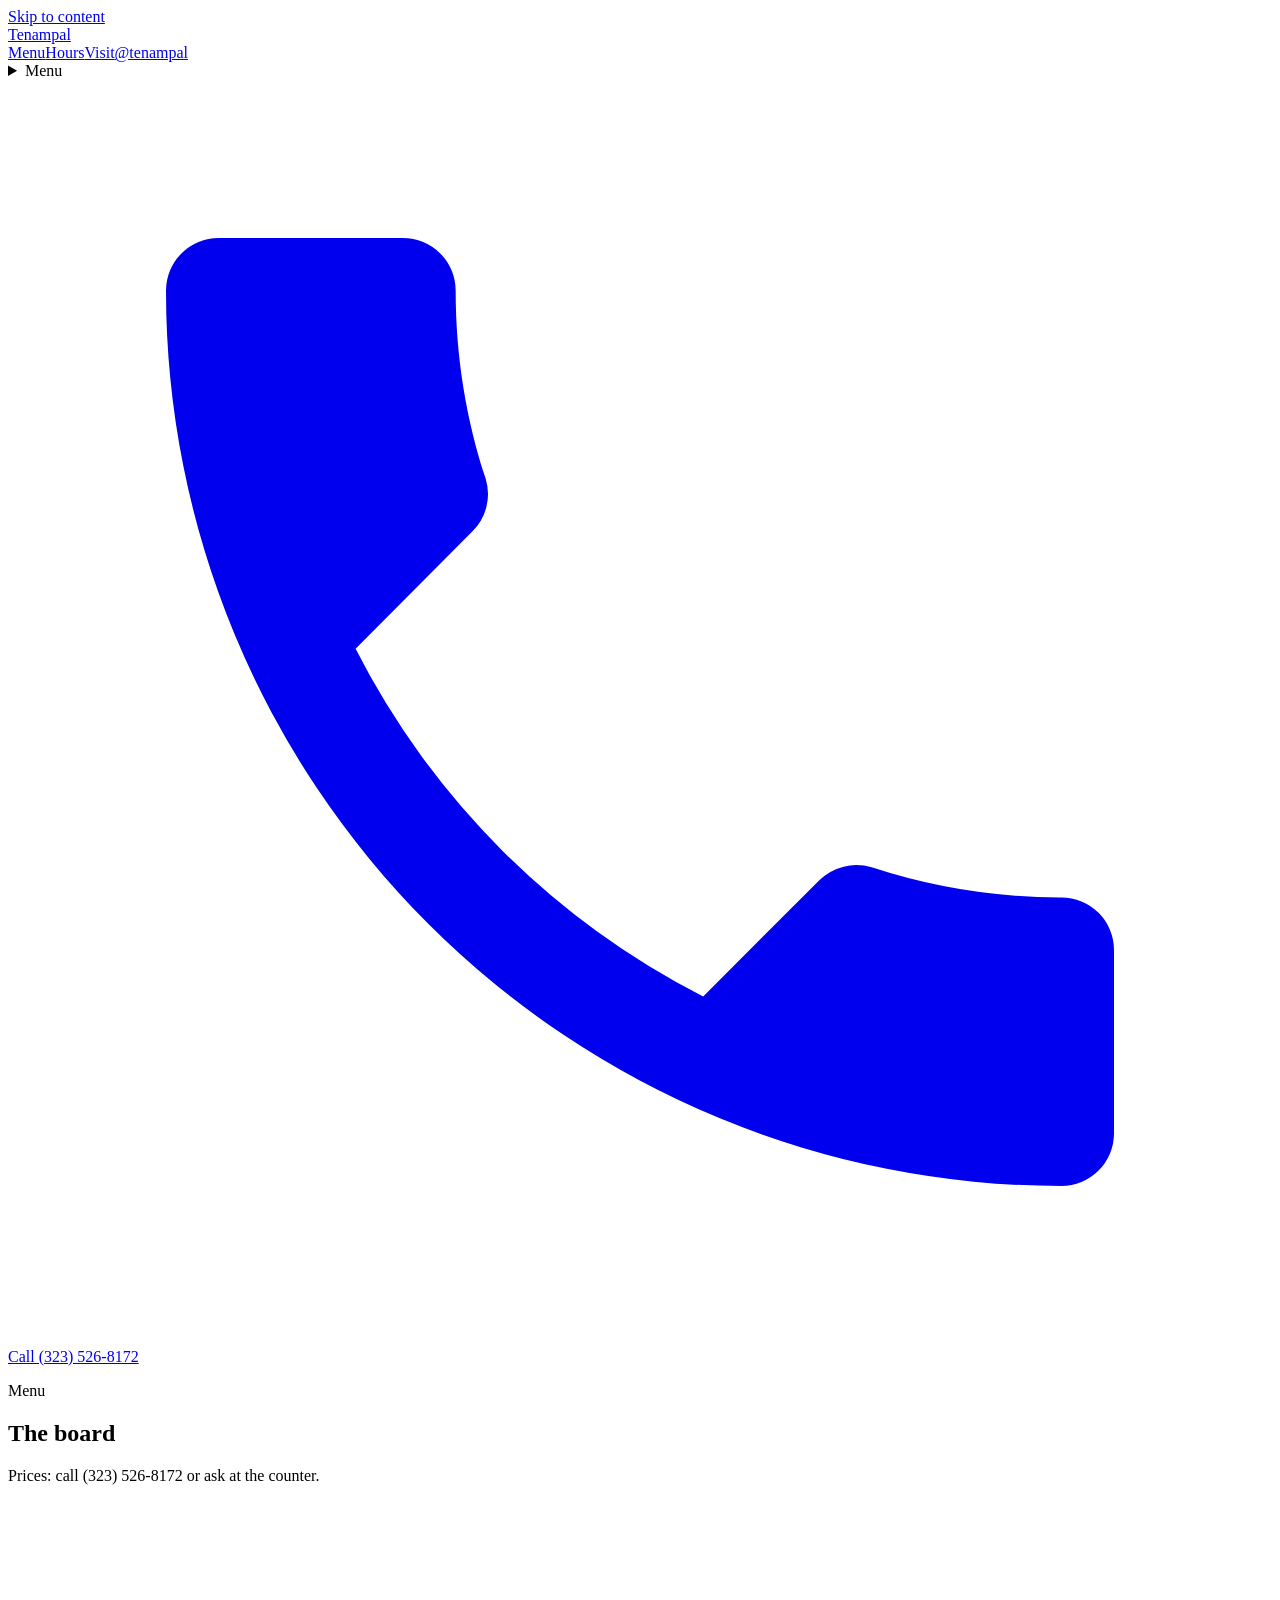
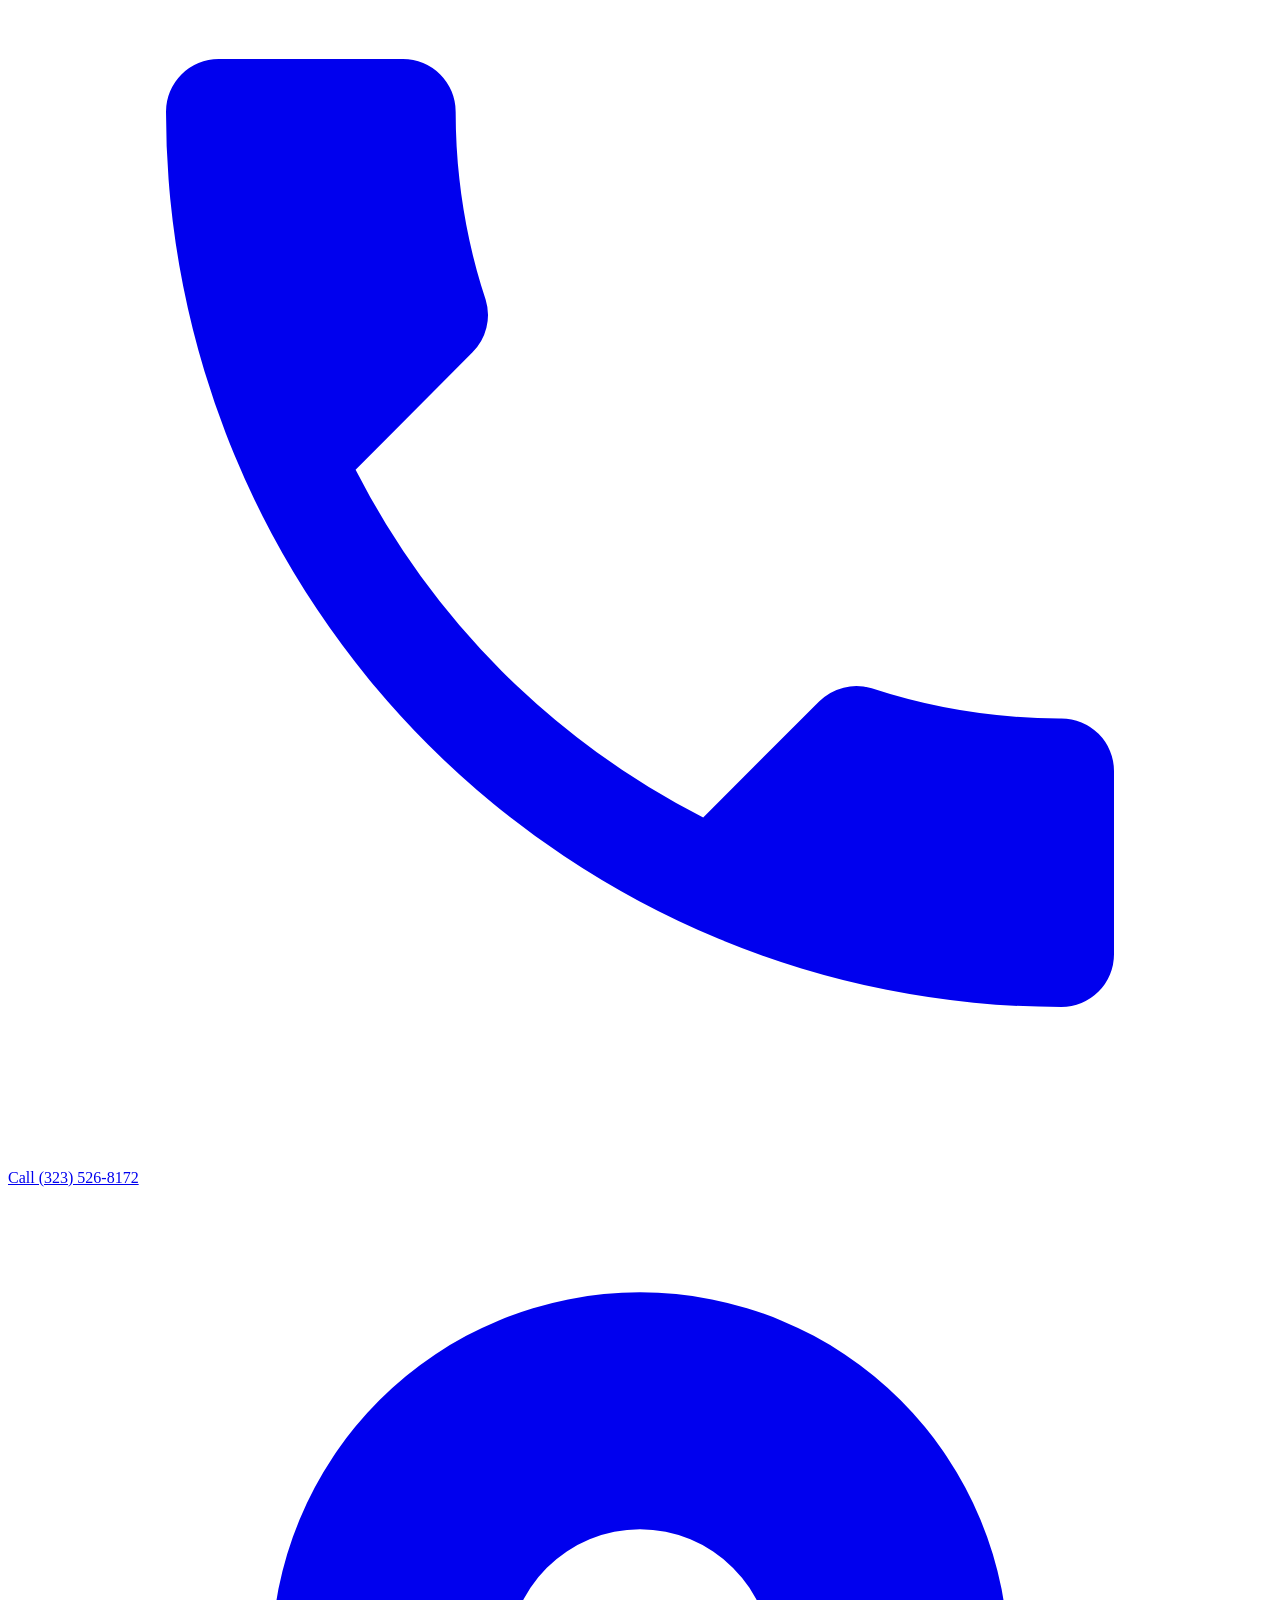
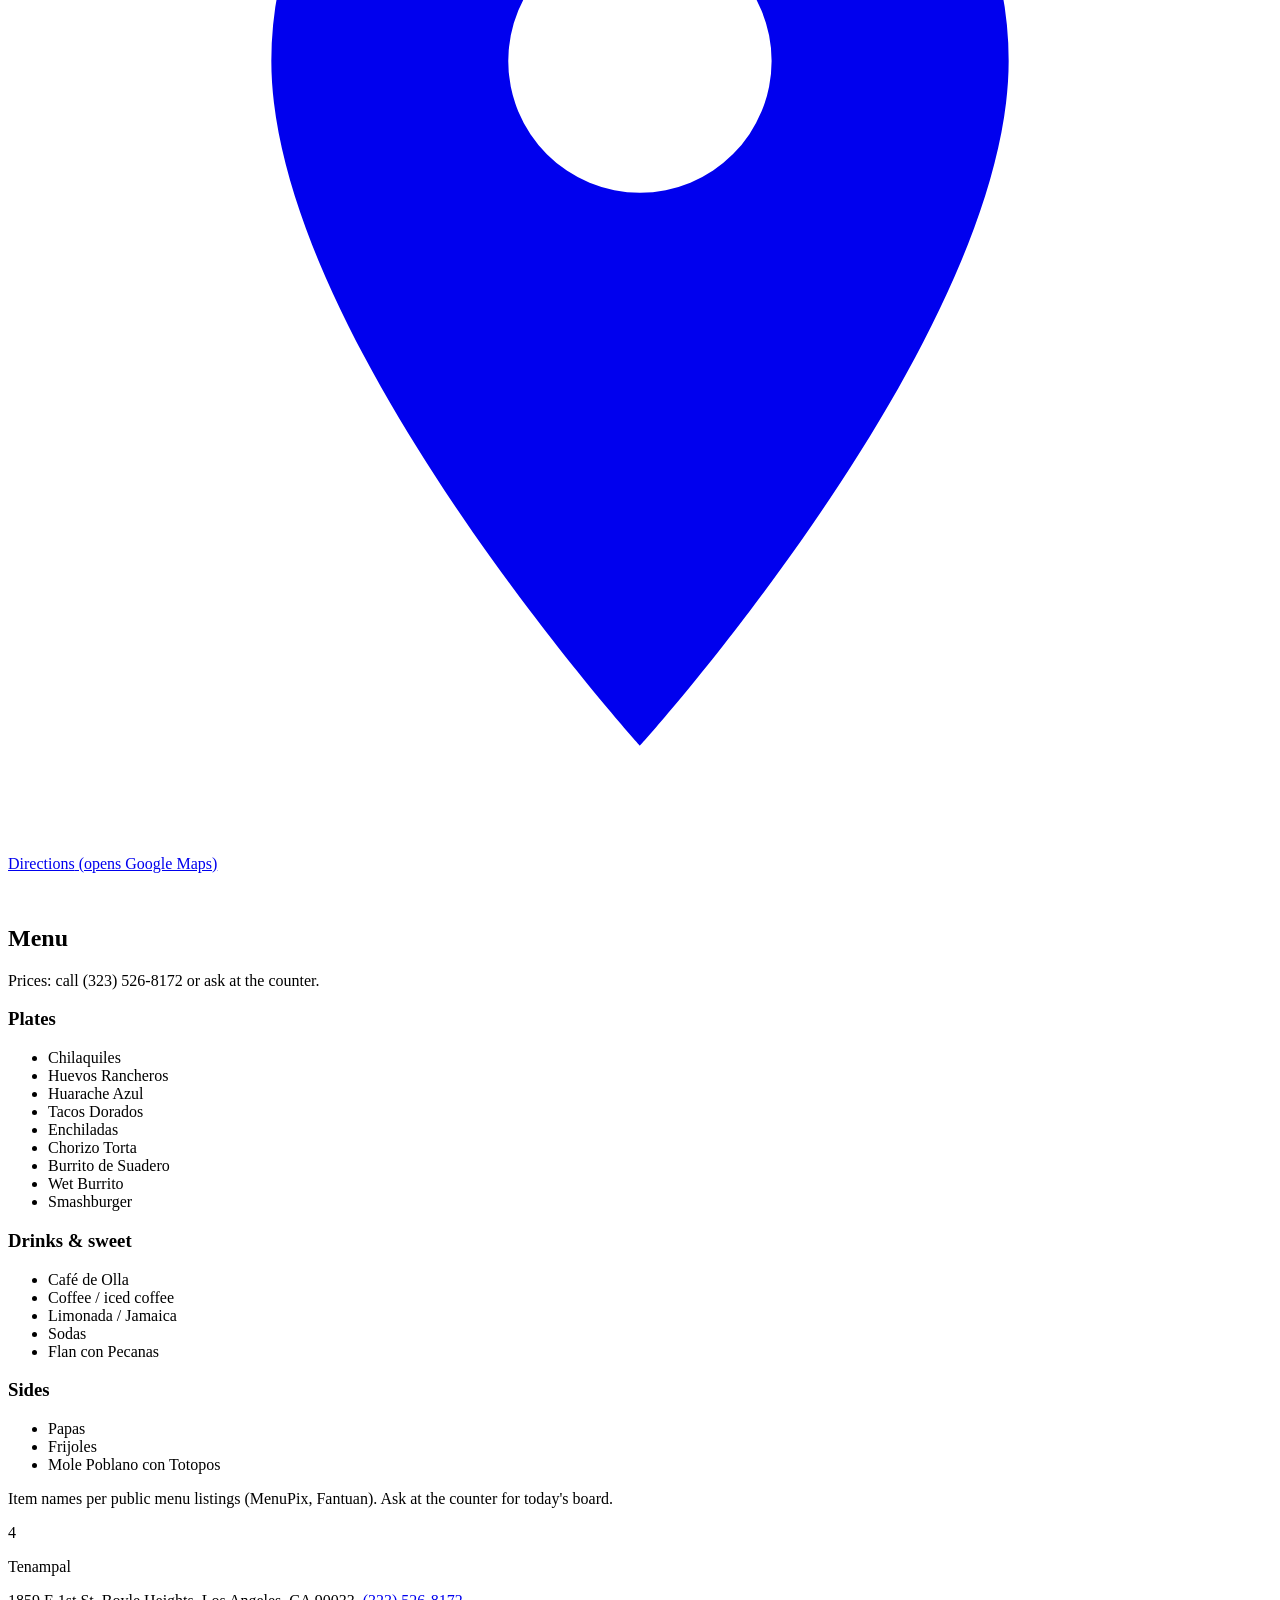
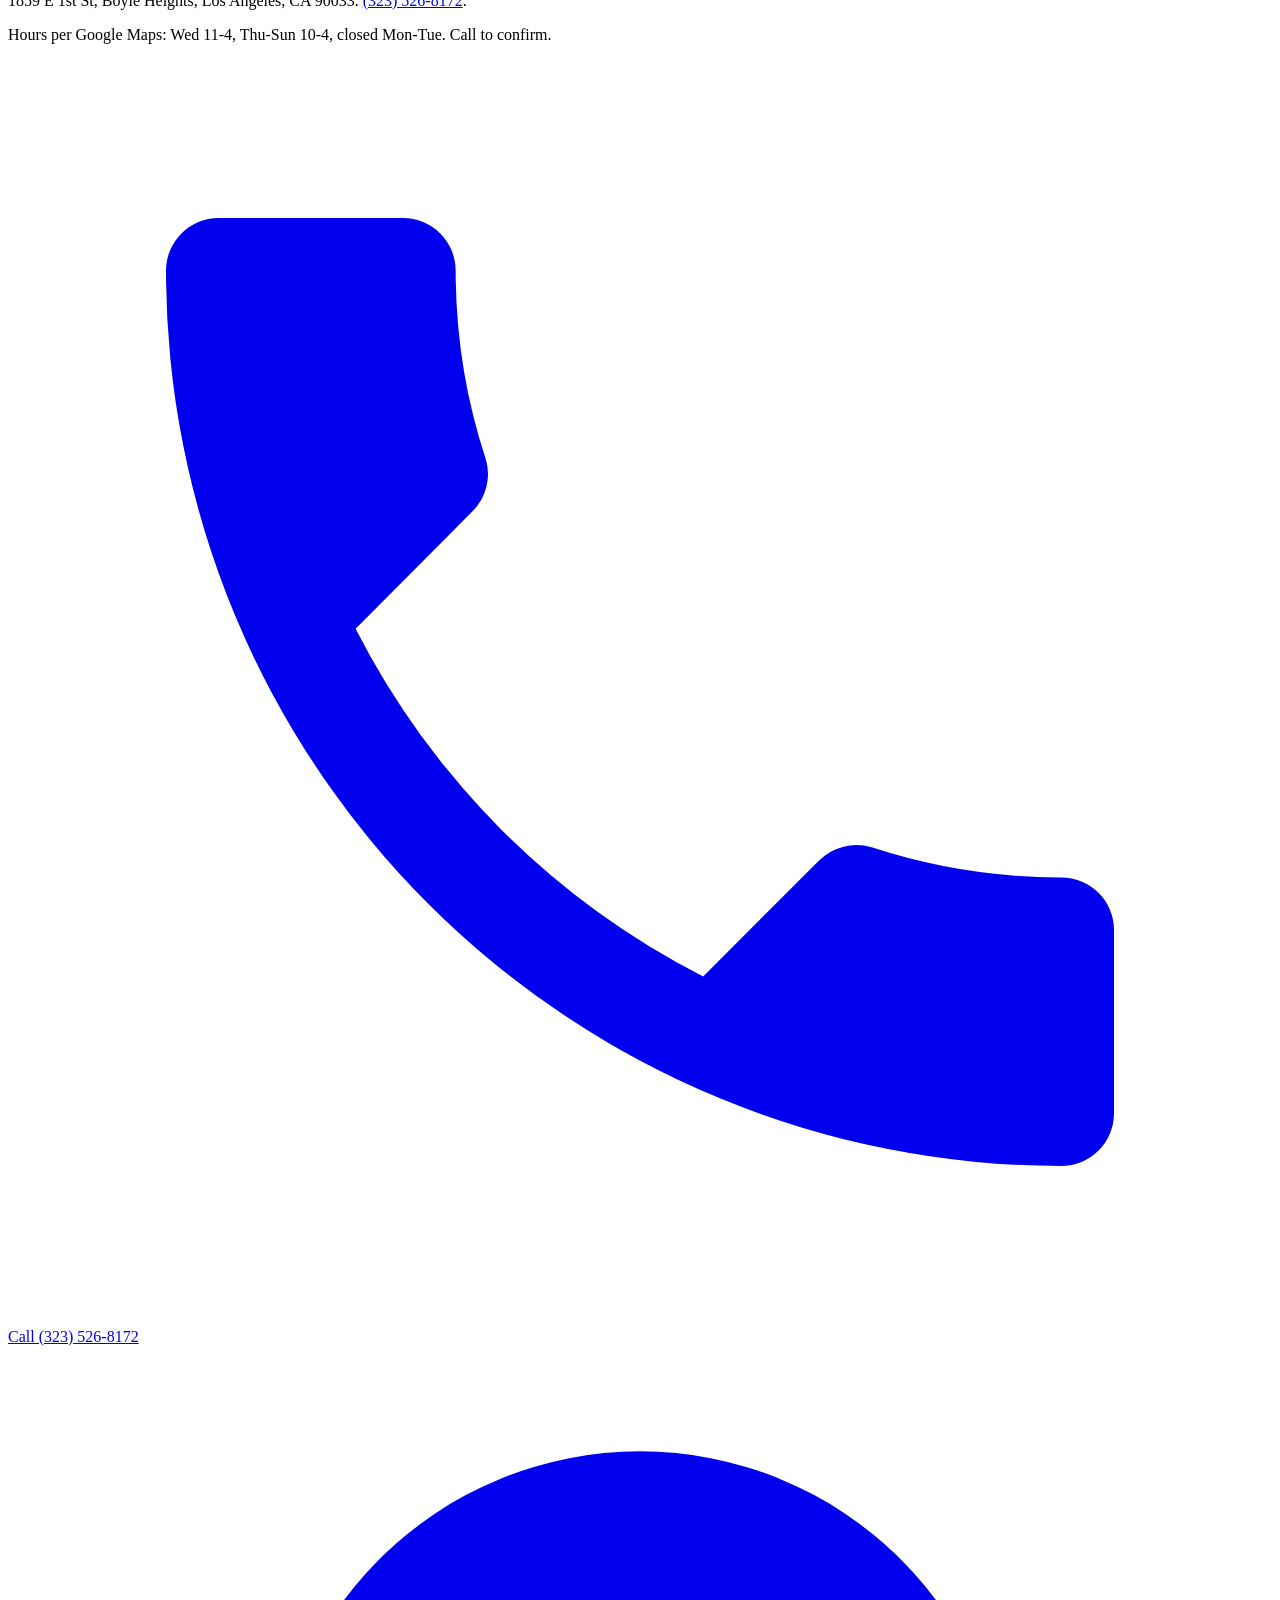
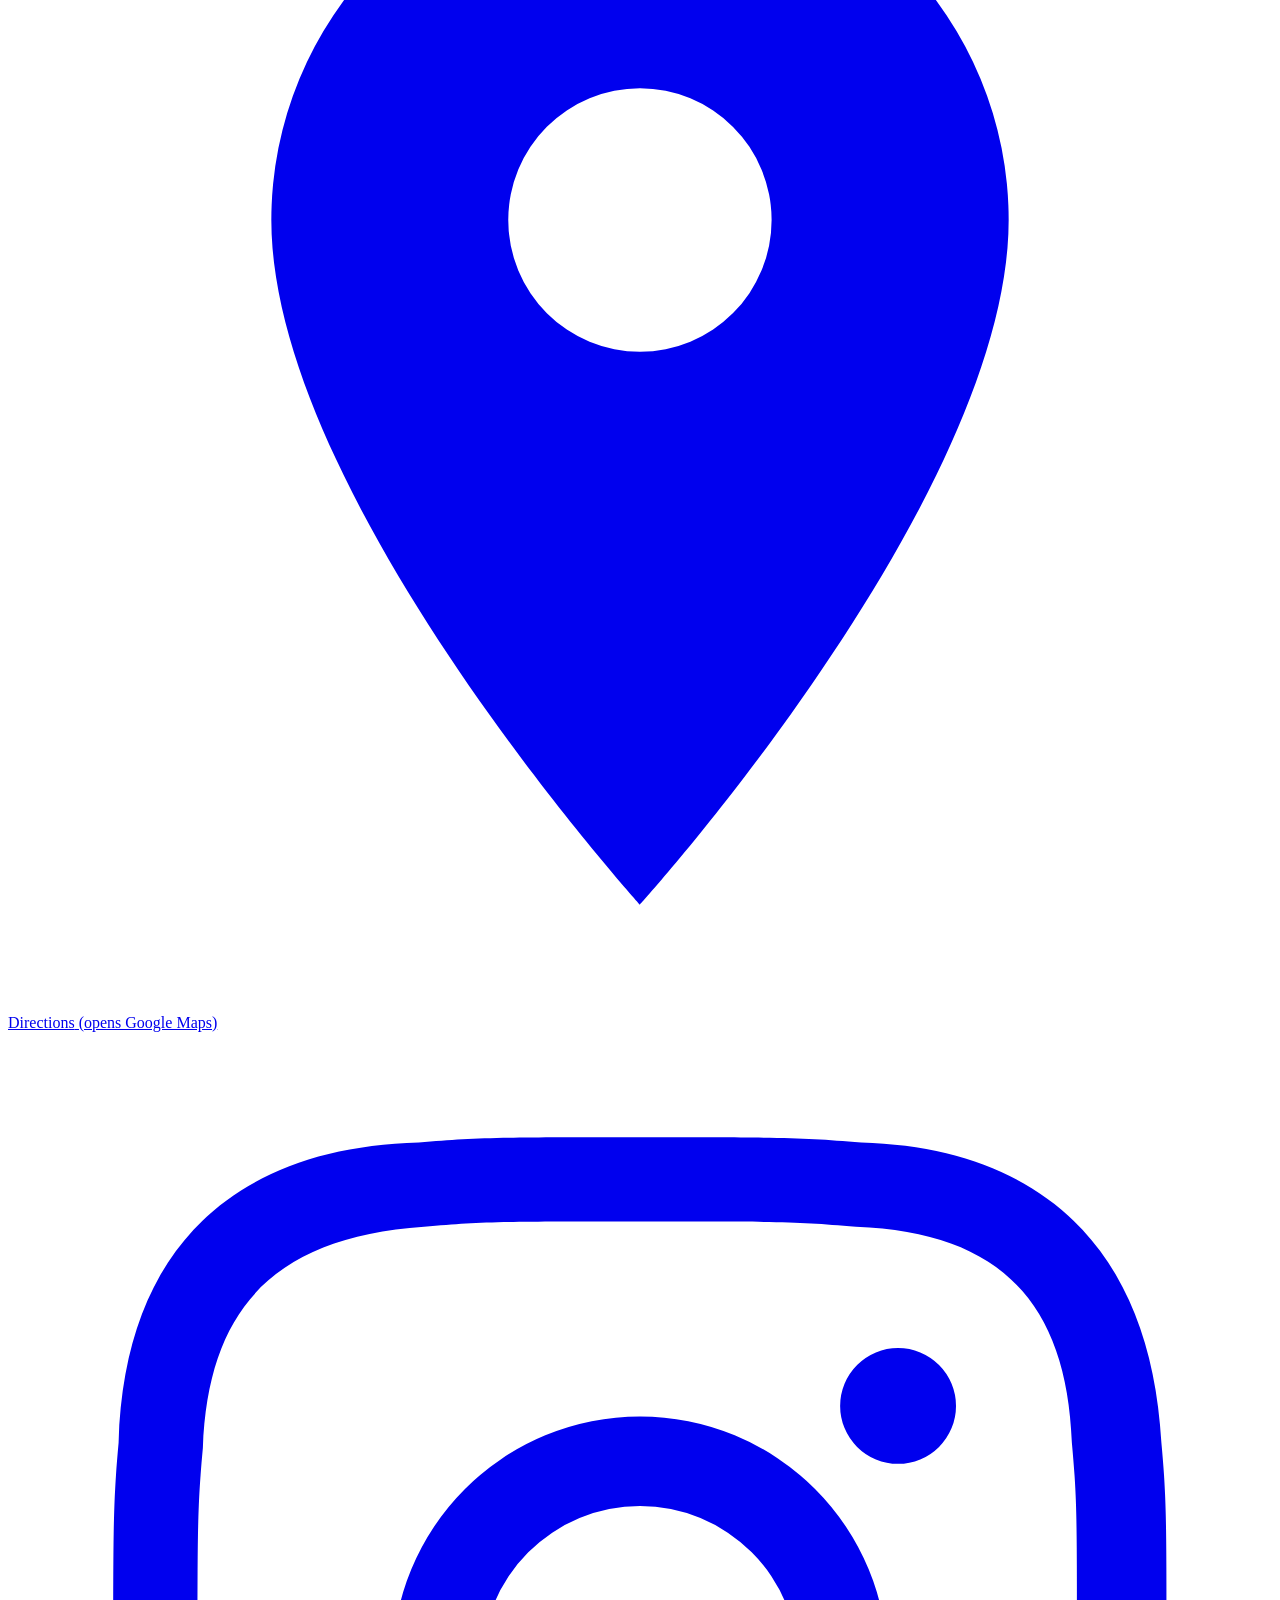
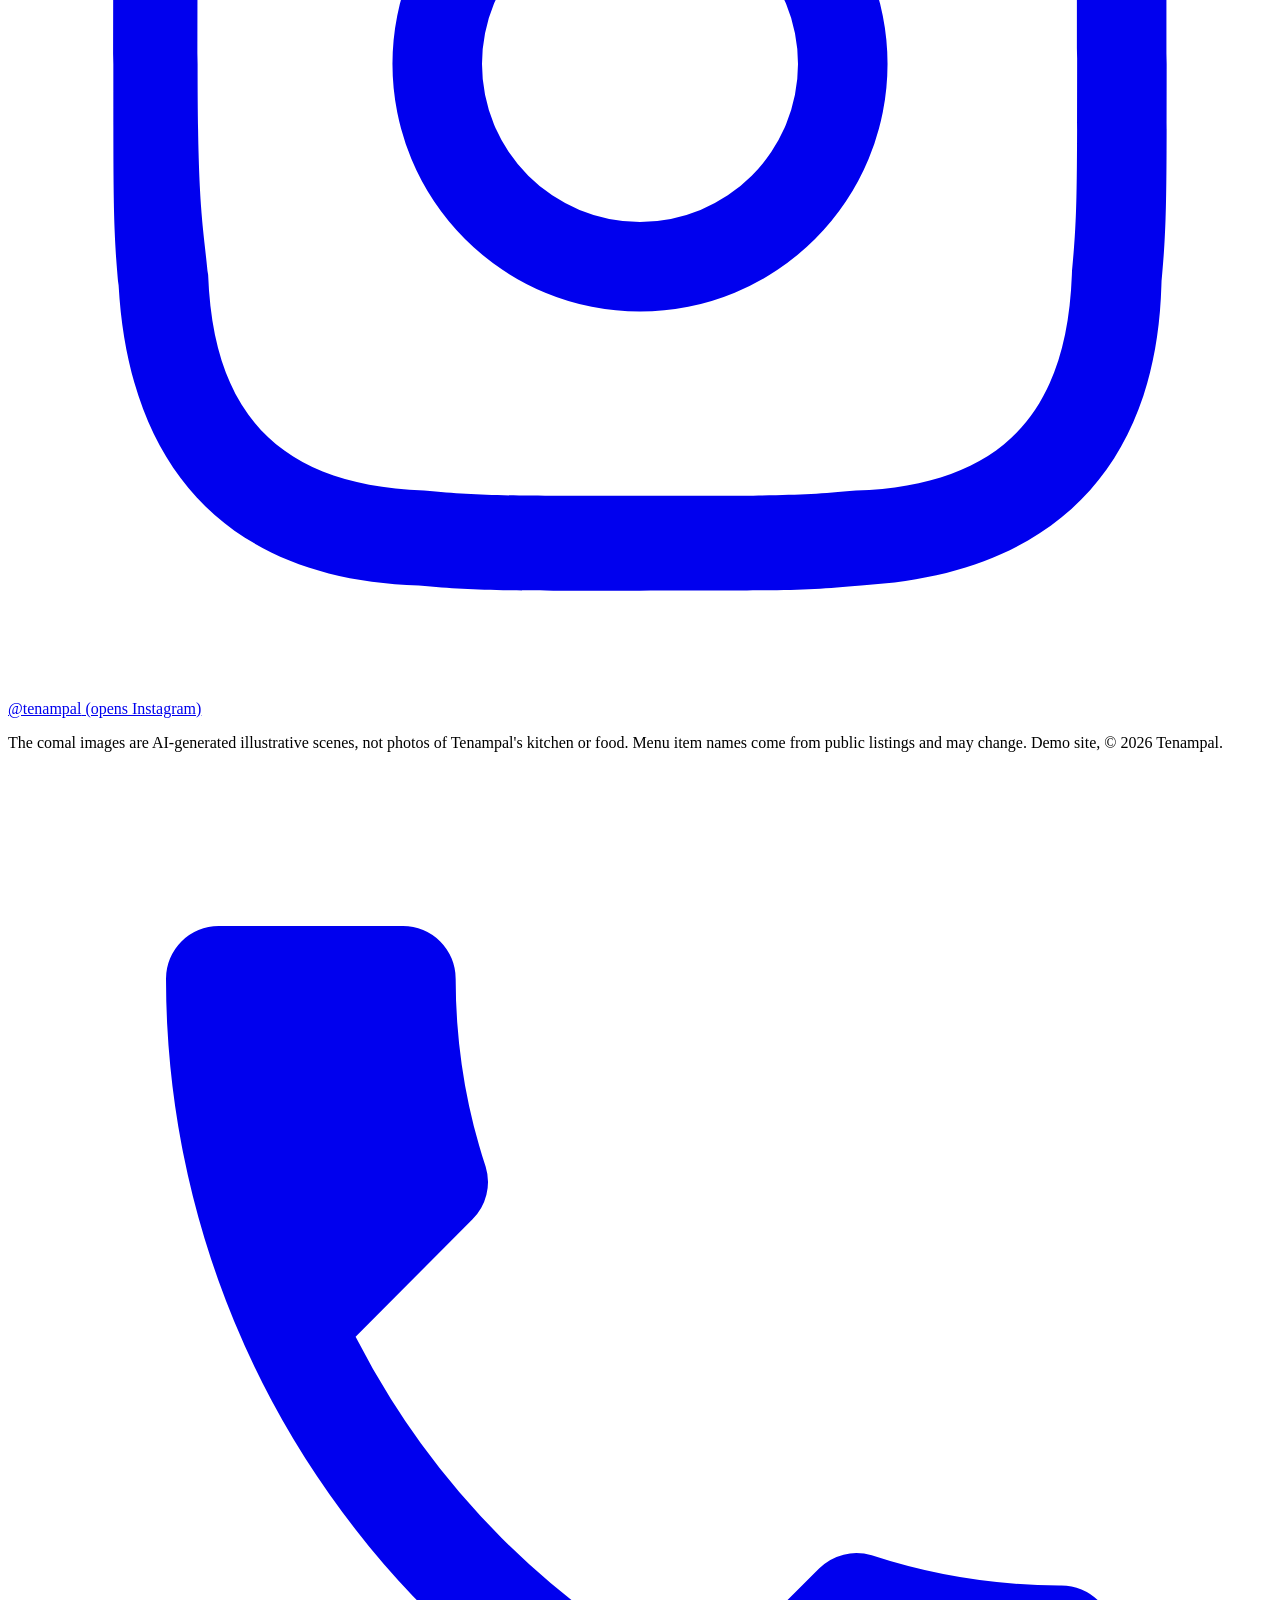
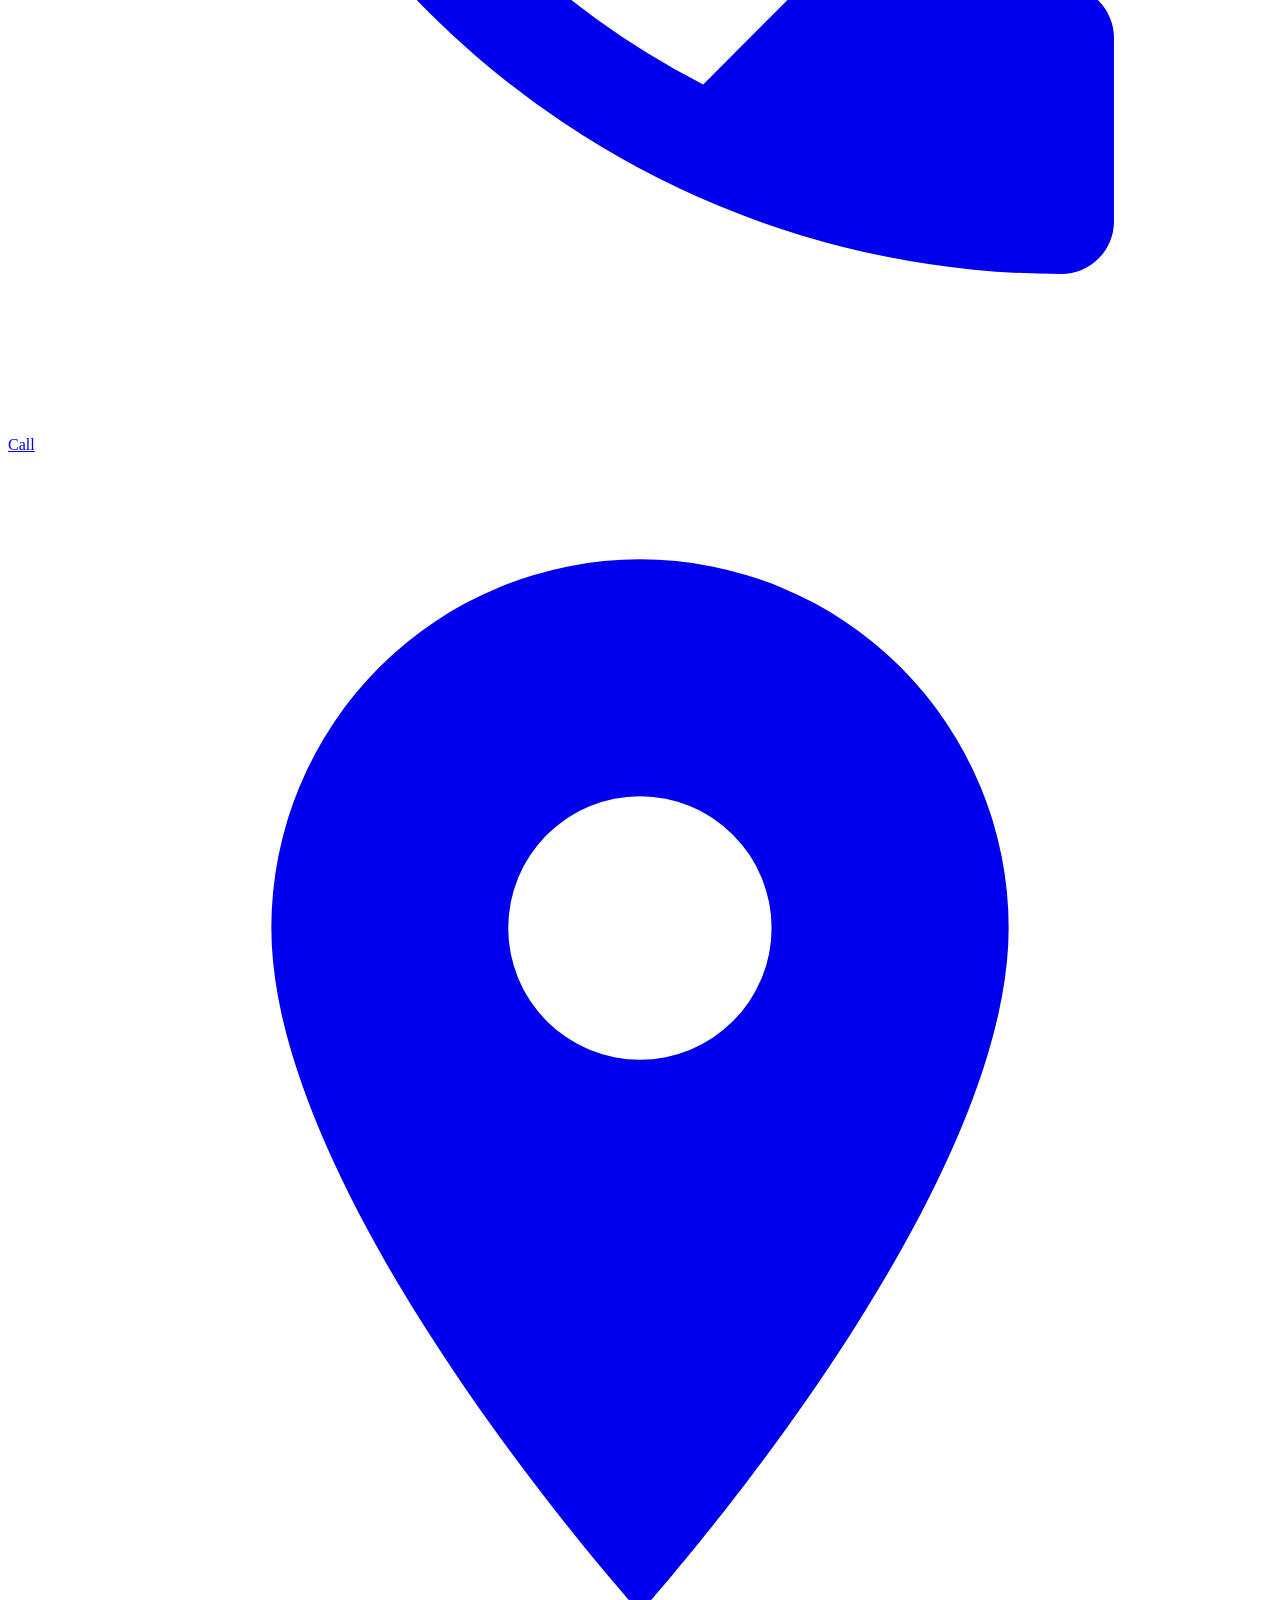
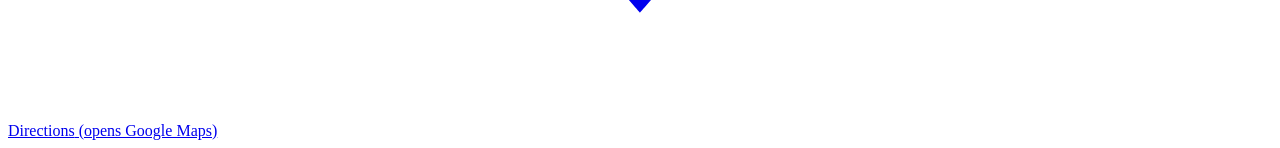
==== menu/index.html @ f8c39b03 "Tenampal: build (10-to-4 light concept, typographic menu board w/o prices, live open/closed hours ba" ====
<!doctype html><html lang="en"><head><meta charset="utf-8"><meta name="viewport" content="width=device-width,initial-scale=1">
<title>Menu | Tenampal, Boyle Heights</title><meta name="description" content="Tenampal menu items: chilaquiles, huevos rancheros, huarache azul, tacos dorados and more. Prices: call (323) 526-8172 or ask at the counter."><link rel="canonical" href="https://answerfirstai-ai.github.io/tenampal/menu/">
<meta name="theme-color" content="#1F1A17"><meta property="og:type" content="website"><meta property="og:title" content="Menu | Tenampal, Boyle Heights"><meta property="og:description" content="Tenampal menu items: chilaquiles, huevos rancheros, huarache azul, tacos dorados and more. Prices: call (323) 526-8172 or ask at the counter."><meta property="og:url" content="https://answerfirstai-ai.github.io/tenampal/menu/"><meta property="og:image" content="https://answerfirstai-ai.github.io/tenampal/assets/img/og.jpg"><meta property="og:image:width" content="1200"><meta property="og:image:height" content="630"><meta name="twitter:card" content="summary_large_image">
<link rel="icon" href="/tenampal/assets/img/favicon.svg" type="image/svg+xml"><link rel="preload" href="/tenampal/assets/fonts/fraunces-600-800.woff2" as="font" type="font/woff2" crossorigin>
<style>@font-face{font-family:"Fraunces";src:url(/tenampal/assets/fonts/fraunces-600-800.woff2) format("woff2");font-weight:600 800;font-display:swap}@font-face{font-family:"Instrument Sans";src:url(/tenampal/assets/fonts/instr-400.woff2) format("woff2");font-weight:400 600;font-display:swap}</style><link rel="stylesheet" href="/tenampal/assets/css/site.css">
<script type="application/ld+json">{"@context": "https://schema.org", "@type": "Restaurant", "@id": "https://answerfirstai-ai.github.io/tenampal/#kitchen", "name": "Tenampal", "url": "https://answerfirstai-ai.github.io/tenampal/", "telephone": "+1-323-526-8172", "image": "https://answerfirstai-ai.github.io/tenampal/assets/img/og.jpg", "servesCuisine": "Mexican", "hasMenu": "https://answerfirstai-ai.github.io/tenampal/menu/", "address": {"@type": "PostalAddress", "streetAddress": "1859 E 1st St", "addressLocality": "Los Angeles", "addressRegion": "CA", "postalCode": "90033", "addressCountry": "US"}, "areaServed": "Boyle Heights, Los Angeles", "hasMap": "https://www.google.com/maps/search/?api=1&query=Tenampal+1859+E+1st+St+Los+Angeles+CA+90033", "sameAs": ["https://www.instagram.com/tenampal/"]}</script></head><body>
<a class="skip" href="#main">Skip to content</a>
<header class="nav"><div class="nav-in"><a class="mark" href="/tenampal/" aria-label="Tenampal home"><i aria-hidden="true"></i>Tenampal</a>
<nav aria-label="Main"><div class="links"><a href="/tenampal/menu/" aria-current="page">Menu</a><a href="/tenampal/visit/#hours">Hours</a><a href="/tenampal/visit/">Visit</a><a href="https://www.instagram.com/tenampal/" target="_blank" rel="noopener">@tenampal</a></div><details class="mnav"><summary aria-label="Open menu">Menu</summary><div class="mpanel"><a href="/tenampal/">Home</a><a href="/tenampal/menu/" aria-current="page">Menu</a><a href="/tenampal/visit/#hours">Hours</a><a href="/tenampal/visit/">Visit</a><a href="tel:+13235268172">Call (323) 526-8172</a><a href="https://www.instagram.com/tenampal/" target="_blank" rel="noopener">Instagram @tenampal</a></div></details></nav>
<a class="btn btn-ancho btn-sm nav-call" href="tel:+13235268172"><svg viewBox="0 0 24 24" aria-hidden="true" fill="currentColor"><path d="M6.6 10.8a15.1 15.1 0 0 0 6.6 6.6l2.2-2.2a1 1 0 0 1 1-.25 11.4 11.4 0 0 0 3.6.57 1 1 0 0 1 1 1V20a1 1 0 0 1-1 1A17 17 0 0 1 3 4a1 1 0 0 1 1-1h3.5a1 1 0 0 1 1 1c0 1.25.2 2.45.57 3.57a1 1 0 0 1-.25 1L6.6 10.8Z"/></svg>Call (323) 526-8172</a></div></header>
<main id="main"><section class="phero"><div class="wrap"><p class="eyebrow">Menu</p><h1>The board</h1><p class="lede">Prices: call (323) 526-8172 or ask at the counter.</p><div class="ctas"><a class="btn btn-ancho" href="tel:+13235268172"><svg viewBox="0 0 24 24" aria-hidden="true" fill="currentColor"><path d="M6.6 10.8a15.1 15.1 0 0 0 6.6 6.6l2.2-2.2a1 1 0 0 1 1-.25 11.4 11.4 0 0 0 3.6.57 1 1 0 0 1 1 1V20a1 1 0 0 1-1 1A17 17 0 0 1 3 4a1 1 0 0 1 1-1h3.5a1 1 0 0 1 1 1c0 1.25.2 2.45.57 3.57a1 1 0 0 1-.25 1L6.6 10.8Z"/></svg>Call (323) 526-8172</a><a class="btn btn-line" href="https://www.google.com/maps/dir/?api=1&destination=1859+E+1st+St+Los+Angeles+CA+90033" target="_blank" rel="noopener"><svg viewBox="0 0 24 24" aria-hidden="true" fill="currentColor"><path d="M12 2a7 7 0 0 0-7 7c0 5.25 7 13 7 13s7-7.75 7-13a7 7 0 0 0-7-7Zm0 9.5A2.5 2.5 0 1 1 12 6.5a2.5 2.5 0 0 1 0 5Z"/></svg>Directions<span class="sr"> (opens Google Maps)</span></a></div></div></section>
<section class="sec sec-12" style="padding-top:2rem"><div class="wrap"><div class="board"><div class="board-head"><h2 id="menu-h">Menu</h2><p>Prices: call (323) 526-8172 or ask at the counter.</p></div><div class="mcols"><div class="mcol"><section class="mg" aria-label="Plates"><h3>Plates</h3><ul><li>Chilaquiles</li><li>Huevos Rancheros</li><li>Huarache Azul</li><li>Tacos Dorados</li><li>Enchiladas</li><li>Chorizo Torta</li><li>Burrito de Suadero</li><li>Wet Burrito</li><li>Smashburger</li></ul></section></div><div class="mcol"><section class="mg" aria-label="Drinks &amp; sweet"><h3>Drinks &amp; sweet</h3><ul><li>Café de Olla</li><li>Coffee / iced coffee</li><li>Limonada / Jamaica</li><li>Sodas</li><li>Flan con Pecanas</li></ul></section><section class="mg" aria-label="Sides"><h3>Sides</h3><ul><li>Papas</li><li>Frijoles</li><li>Mole Poblano con Totopos</li></ul></section></div></div><p class="fine-b">Item names per public menu listings (MenuPix, Fantuan). Ask at the counter for today's board.</p></div></div></section></main>
<footer class="foot"><div class="wrap"><p class="hr" aria-hidden="true">4</p><div>
<p class="f-name">Tenampal</p><p>1859 E 1st St, Boyle Heights, Los Angeles, CA 90033. <a href="tel:+13235268172">(323) 526-8172</a>.</p>
<p>Hours per Google Maps: Wed 11-4, Thu-Sun 10-4, closed Mon-Tue. Call to confirm.</p>
<div class="ctas"><a class="btn btn-ancho btn-sm" href="tel:+13235268172"><svg viewBox="0 0 24 24" aria-hidden="true" fill="currentColor"><path d="M6.6 10.8a15.1 15.1 0 0 0 6.6 6.6l2.2-2.2a1 1 0 0 1 1-.25 11.4 11.4 0 0 0 3.6.57 1 1 0 0 1 1 1V20a1 1 0 0 1-1 1A17 17 0 0 1 3 4a1 1 0 0 1 1-1h3.5a1 1 0 0 1 1 1c0 1.25.2 2.45.57 3.57a1 1 0 0 1-.25 1L6.6 10.8Z"/></svg>Call (323) 526-8172</a><a class="btn btn-line btn-sm" href="https://www.google.com/maps/dir/?api=1&destination=1859+E+1st+St+Los+Angeles+CA+90033" target="_blank" rel="noopener"><svg viewBox="0 0 24 24" aria-hidden="true" fill="currentColor"><path d="M12 2a7 7 0 0 0-7 7c0 5.25 7 13 7 13s7-7.75 7-13a7 7 0 0 0-7-7Zm0 9.5A2.5 2.5 0 1 1 12 6.5a2.5 2.5 0 0 1 0 5Z"/></svg>Directions<span class="sr"> (opens Google Maps)</span></a><a class="btn btn-line btn-sm" href="https://www.instagram.com/tenampal/" target="_blank" rel="noopener"><svg viewBox="0 0 24 24" aria-hidden="true" fill="currentColor"><path d="M12 7.3A4.7 4.7 0 1 0 12 16.7 4.7 4.7 0 0 0 12 7.3Zm0 7.7a3 3 0 1 1 0-6 3 3 0 0 1 0 6Zm6-7.9a1.1 1.1 0 1 1-2.2 0 1.1 1.1 0 0 1 2.2 0ZM12 3.6c2.7 0 3 0 4.1.1 2.7.1 4 1.4 4.1 4.1.1 1.1.1 1.4.1 4.1s0 3-.1 4.1c-.1 2.7-1.4 4-4.1 4.1-1.1.1-1.4.1-4.1.1s-3 0-4.1-.1c-2.7-.1-4-1.4-4.1-4.1C3.7 15 3.6 14.7 3.6 12s0-3 .1-4.1C3.8 5.2 5.1 3.9 7.9 3.7 9 3.6 9.3 3.6 12 3.6ZM12 2c-2.7 0-3.1 0-4.2.1C4.2 2.2 2.2 4.2 2.1 7.8 2 8.9 2 9.3 2 12s0 3.1.1 4.2c.2 3.6 2.2 5.6 5.7 5.7 1.1.1 1.5.1 4.2.1s3.1 0 4.2-.1c3.6-.2 5.6-2.2 5.7-5.7.1-1.1.1-1.5.1-4.2s0-3.1-.1-4.2c-.2-3.6-2.2-5.6-5.7-5.7C15.1 2 14.7 2 12 2Z"/></svg>@tenampal<span class="sr"> (opens Instagram)</span></a></div>
<p class="fine">The comal images are AI-generated illustrative scenes, not photos of Tenampal's kitchen or food. Menu item names come from public listings and may change. Demo site, © 2026 Tenampal.</p></div></div></footer>
<div class="mbar" aria-label="Quick actions"><a class="btn btn-ancho btn-sm" href="tel:+13235268172"><svg viewBox="0 0 24 24" aria-hidden="true" fill="currentColor"><path d="M6.6 10.8a15.1 15.1 0 0 0 6.6 6.6l2.2-2.2a1 1 0 0 1 1-.25 11.4 11.4 0 0 0 3.6.57 1 1 0 0 1 1 1V20a1 1 0 0 1-1 1A17 17 0 0 1 3 4a1 1 0 0 1 1-1h3.5a1 1 0 0 1 1 1c0 1.25.2 2.45.57 3.57a1 1 0 0 1-.25 1L6.6 10.8Z"/></svg>Call</a><a class="btn btn-line btn-sm" href="https://www.google.com/maps/dir/?api=1&destination=1859+E+1st+St+Los+Angeles+CA+90033" target="_blank" rel="noopener"><svg viewBox="0 0 24 24" aria-hidden="true" fill="currentColor"><path d="M12 2a7 7 0 0 0-7 7c0 5.25 7 13 7 13s7-7.75 7-13a7 7 0 0 0-7-7Zm0 9.5A2.5 2.5 0 1 1 12 6.5a2.5 2.5 0 0 1 0 5Z"/></svg>Directions<span class="sr"> (opens Google Maps)</span></a></div>
<script src="/tenampal/assets/js/site.js" defer></script></body></html>
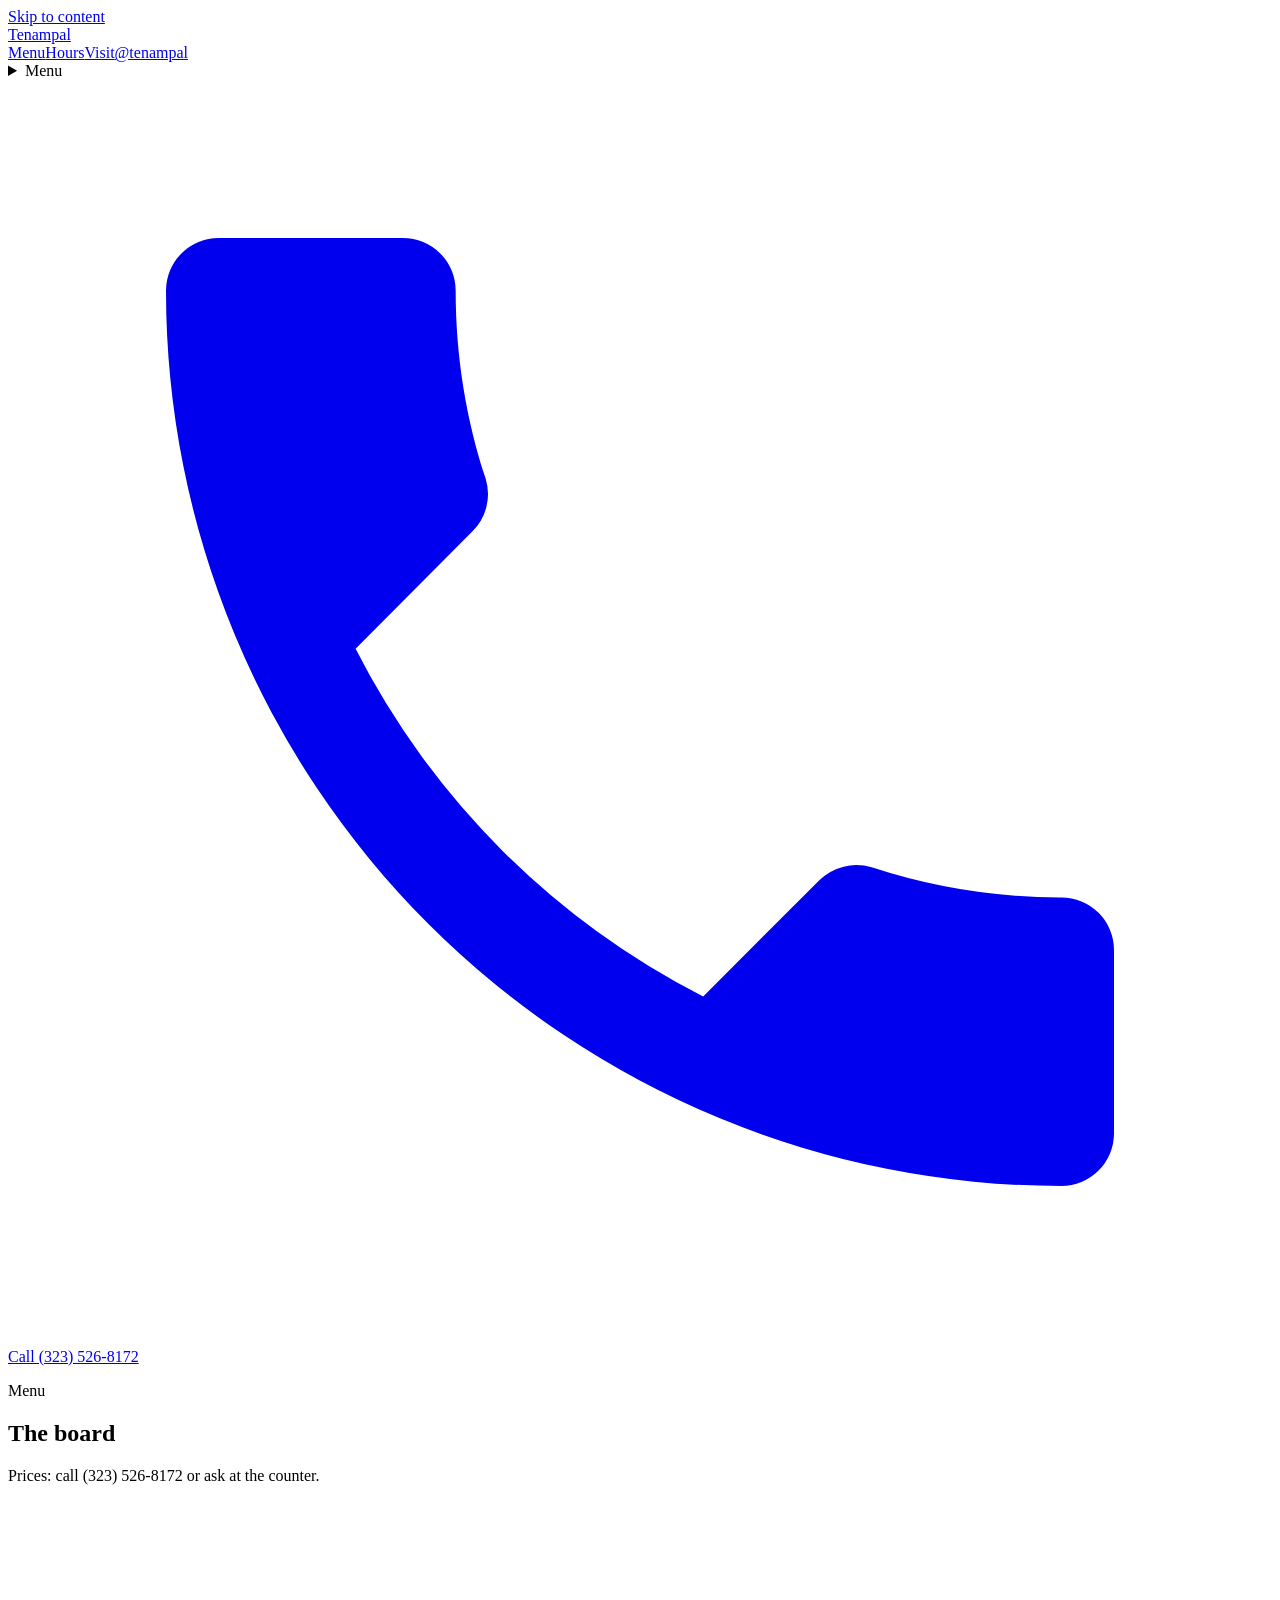
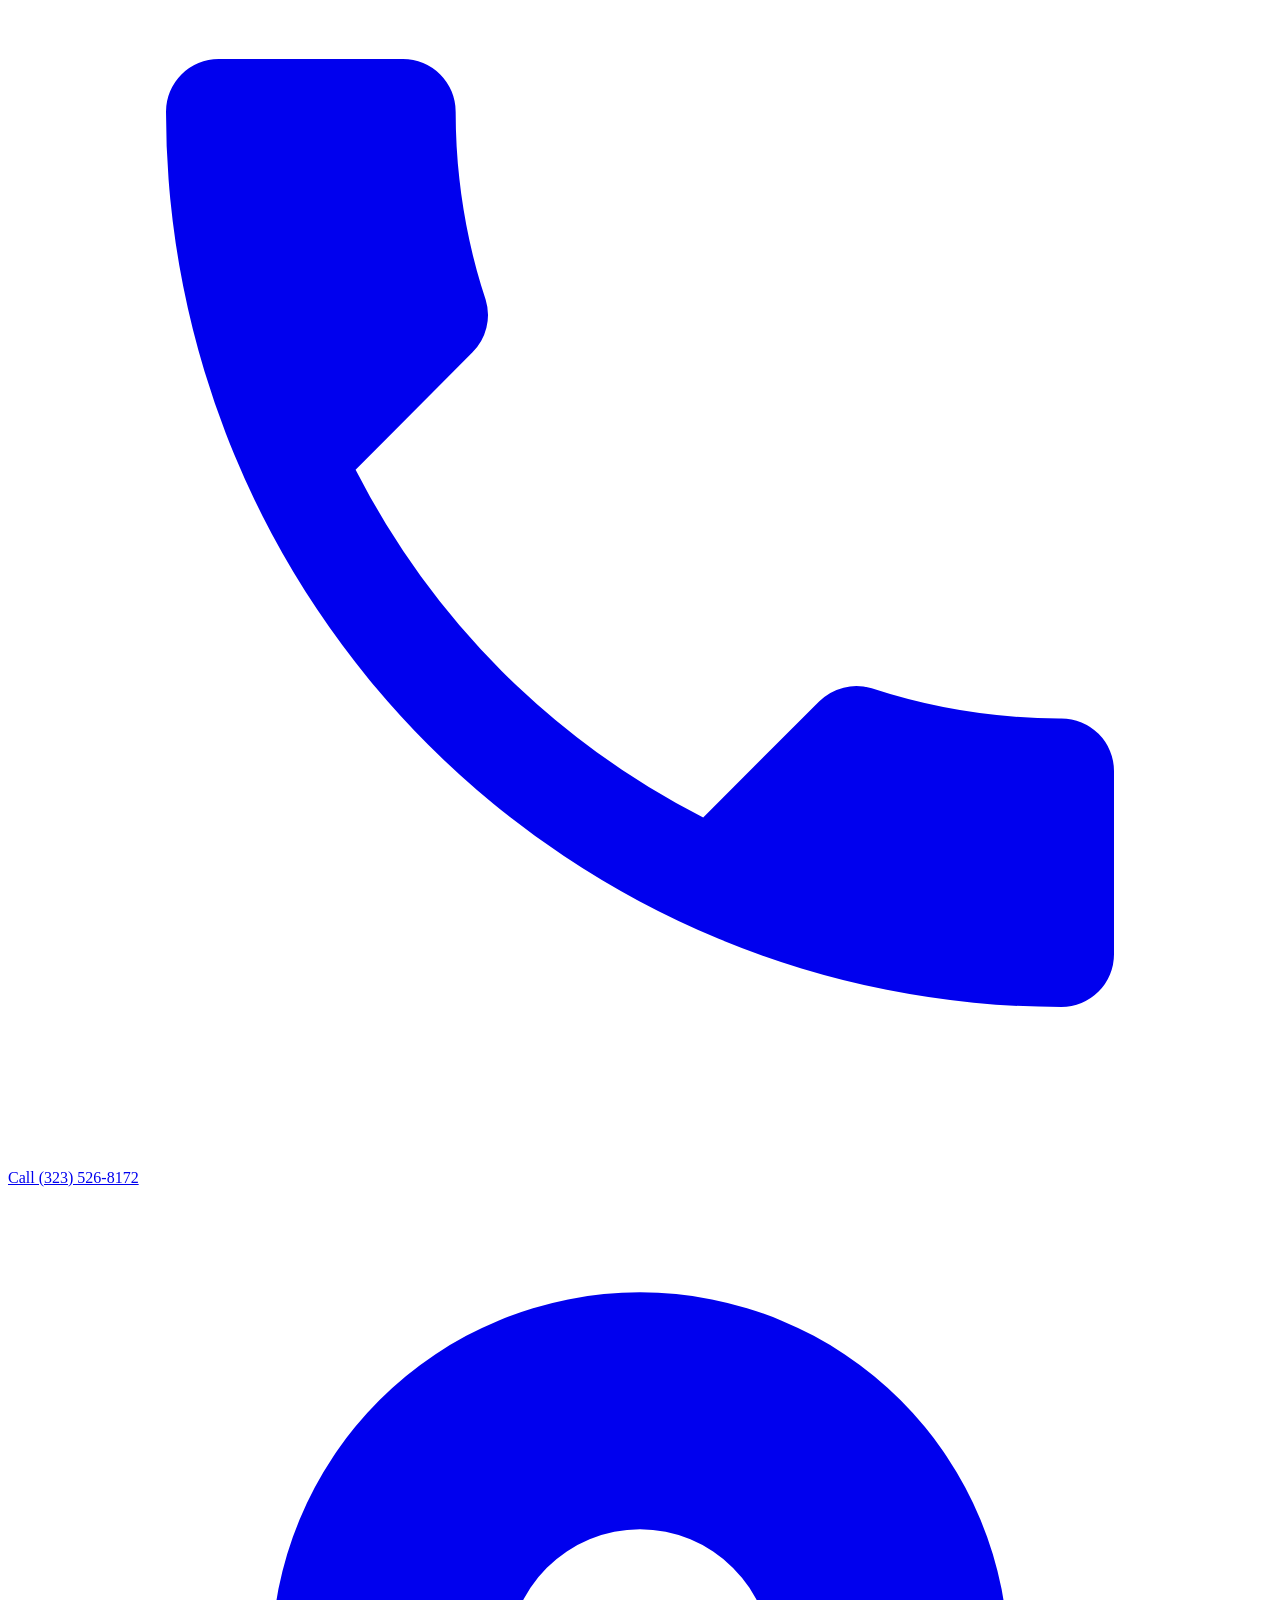
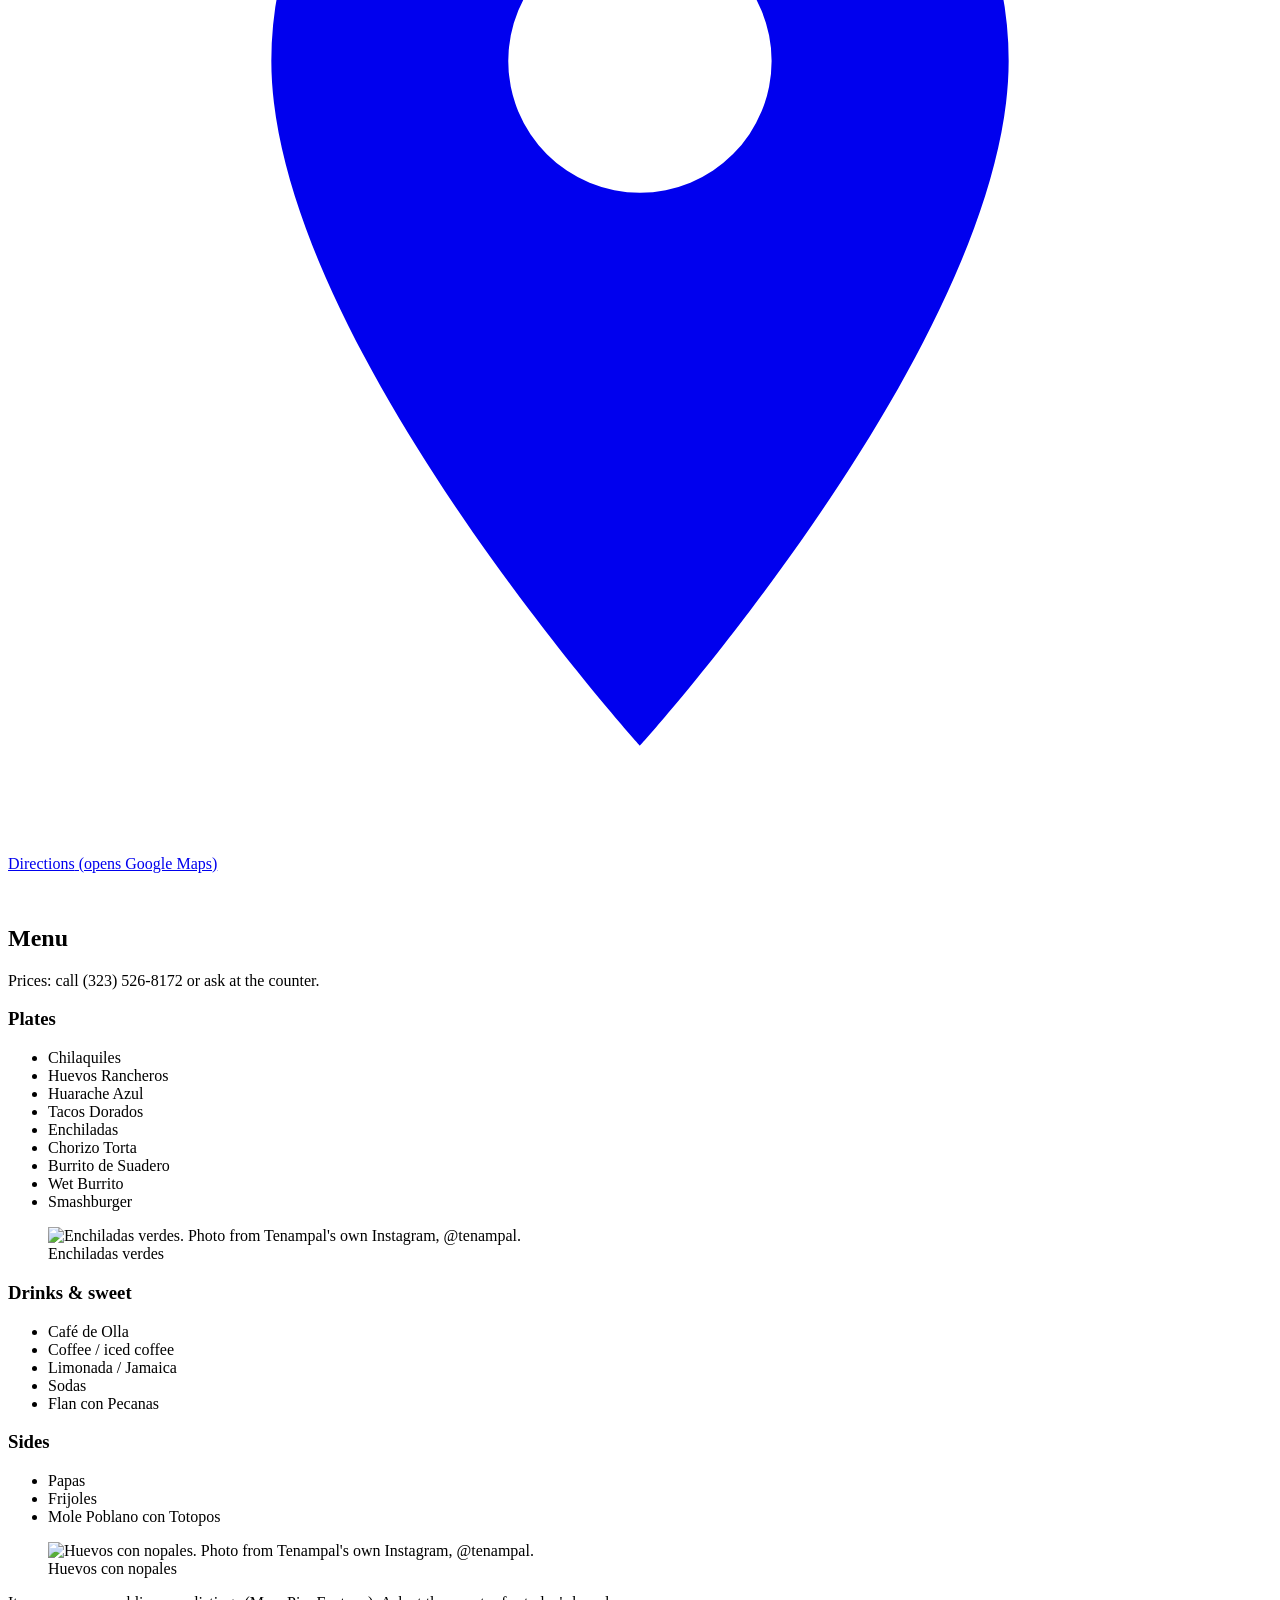
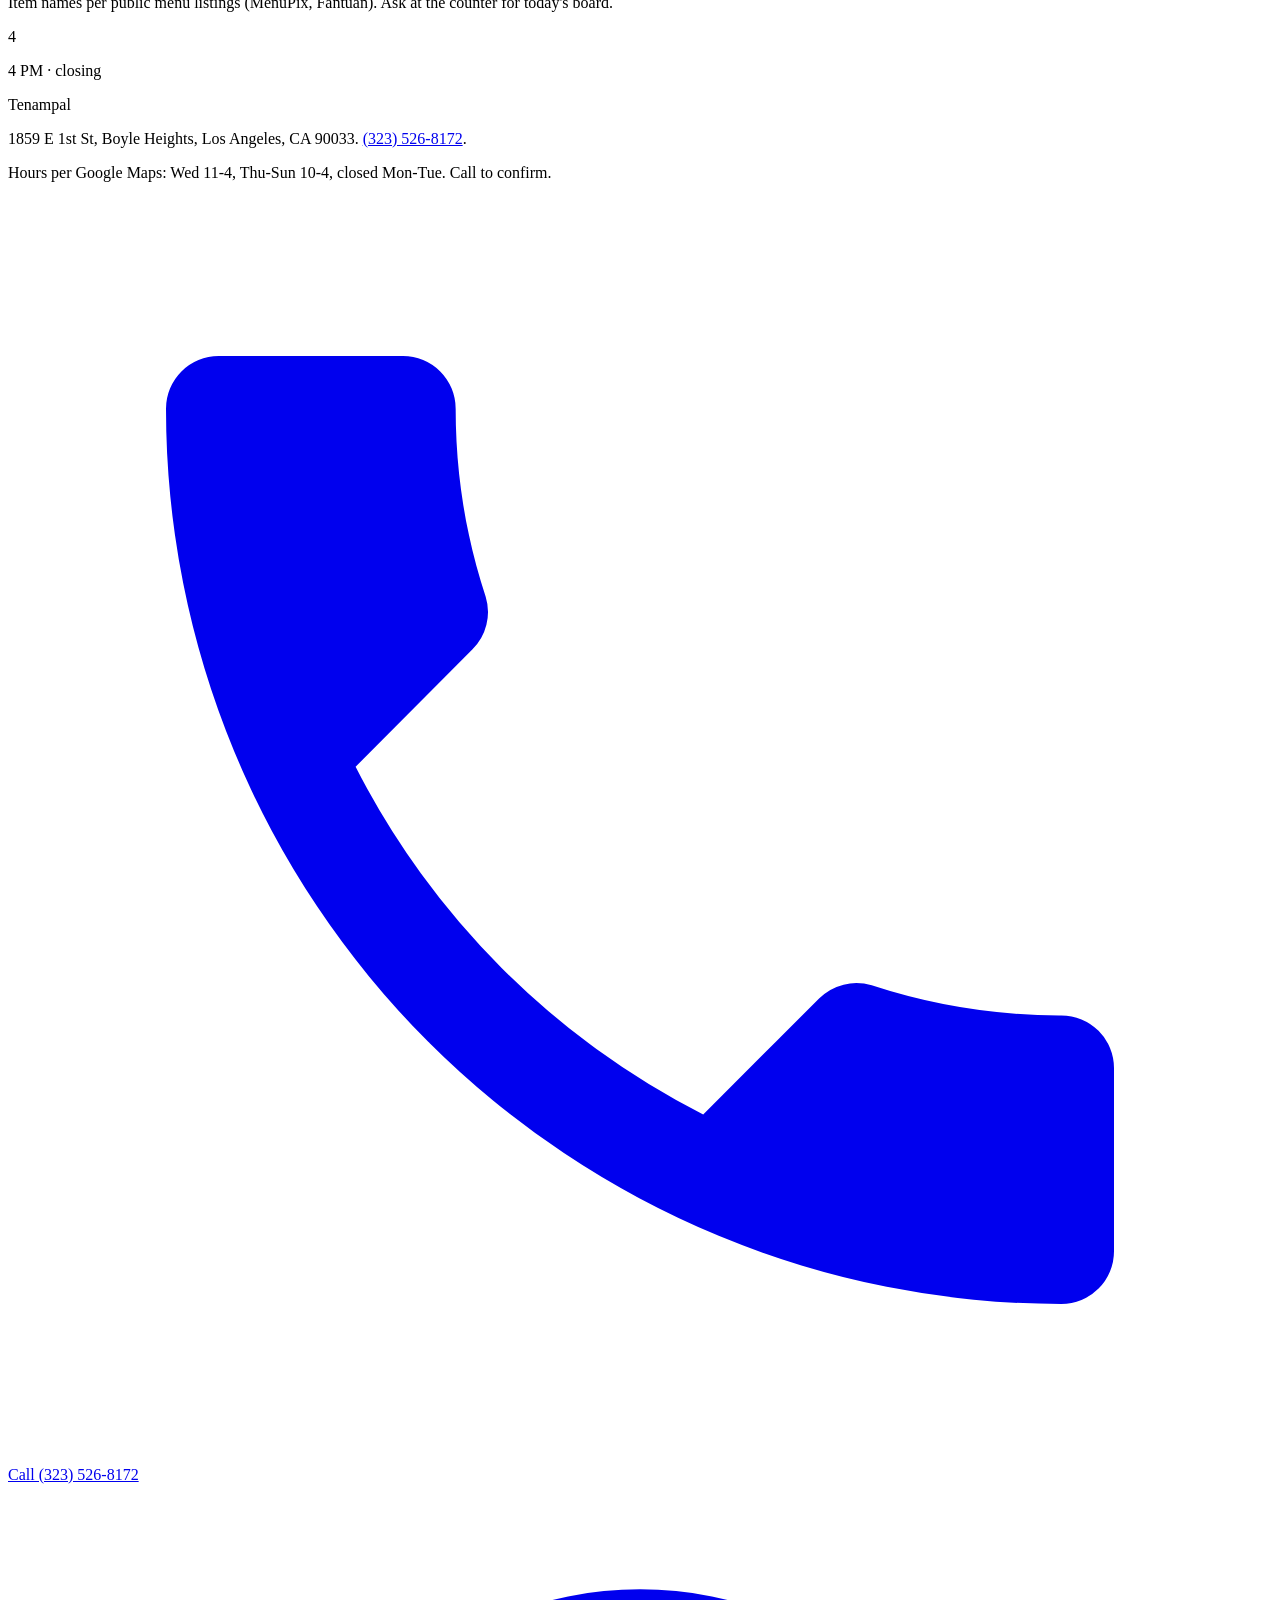
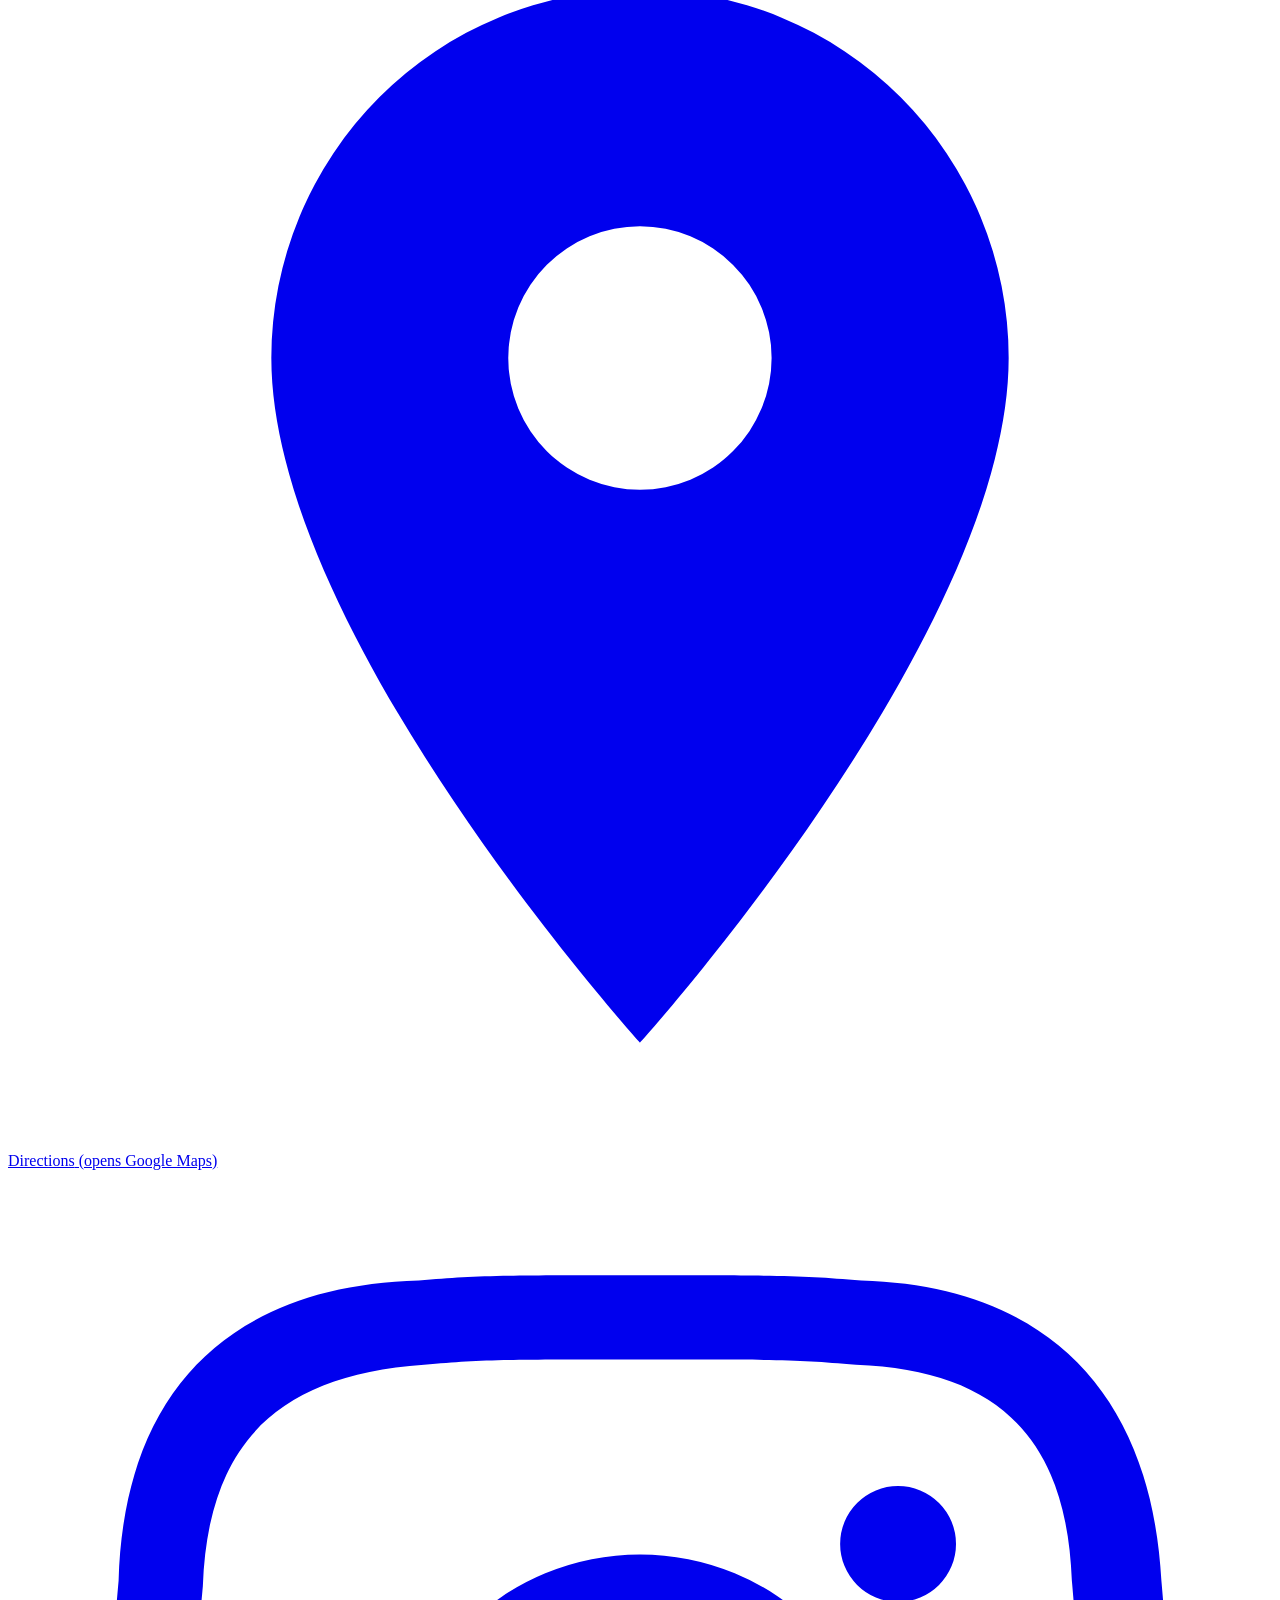
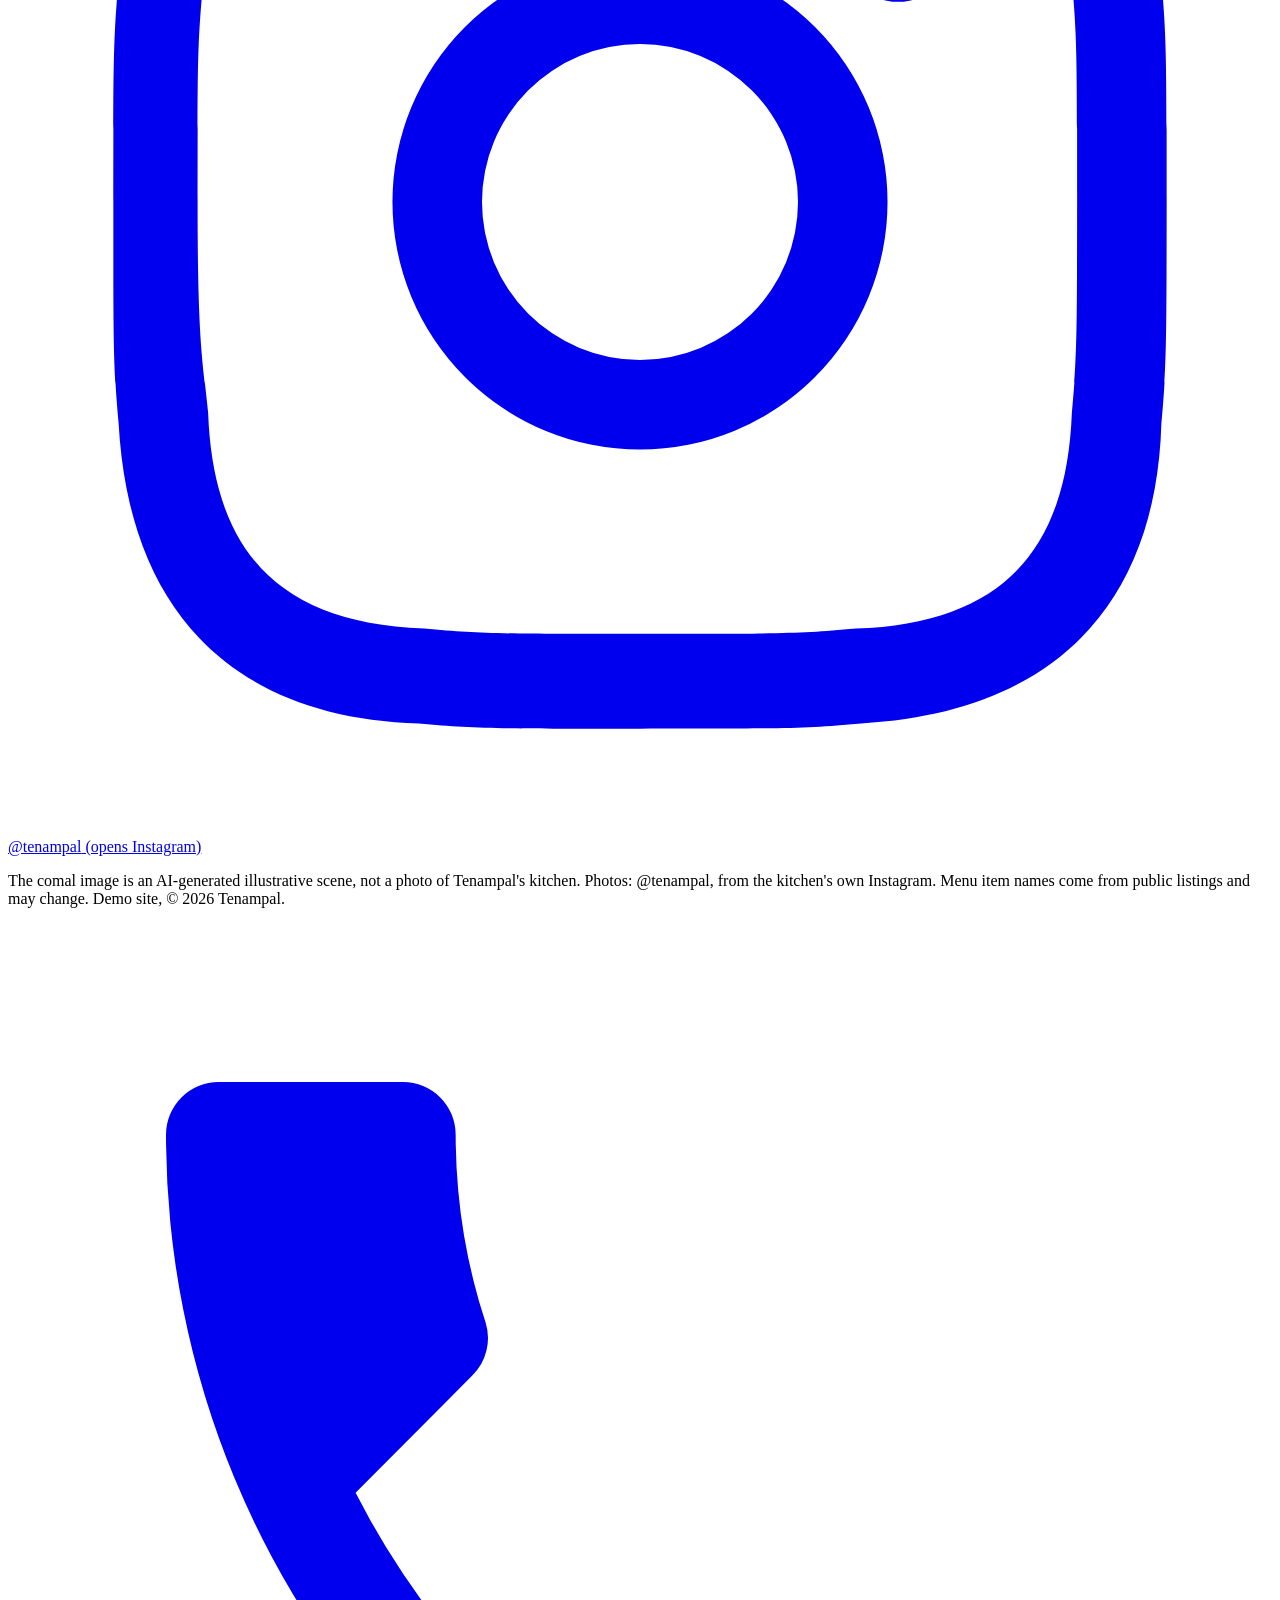
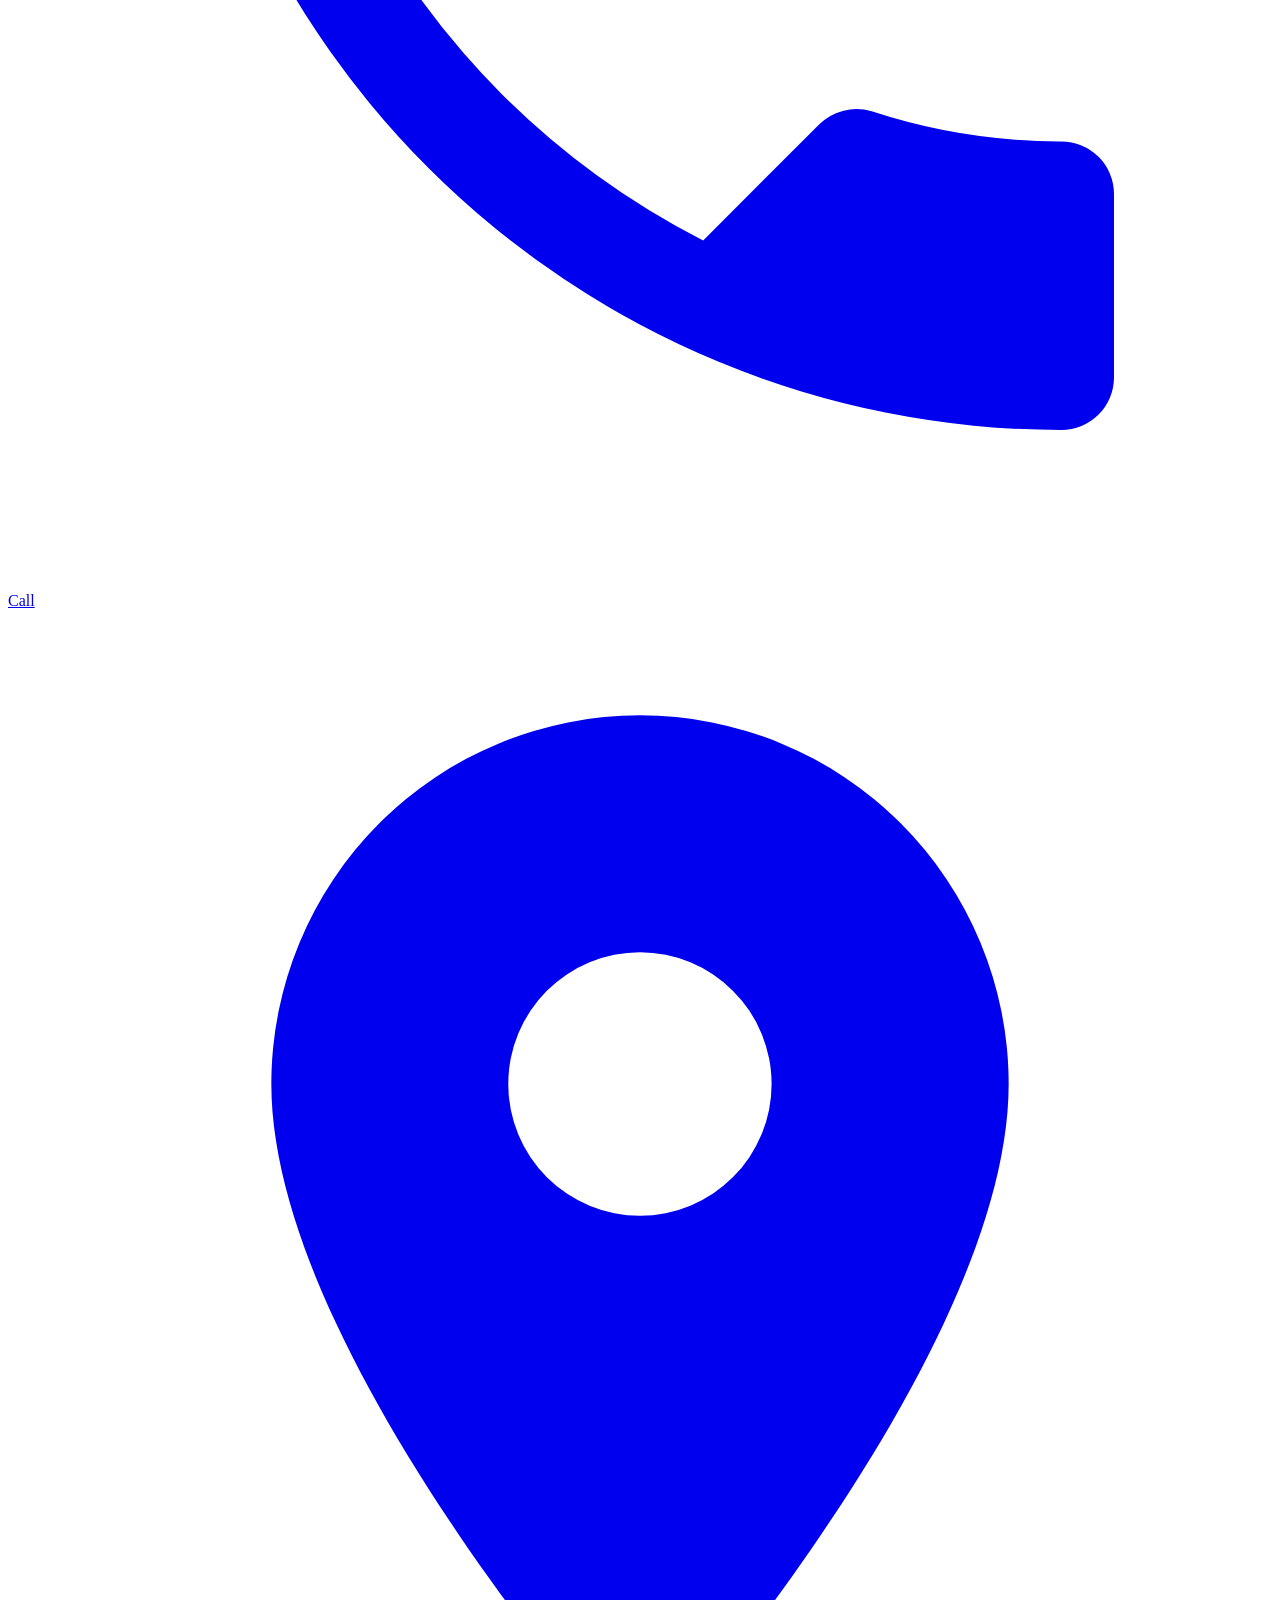
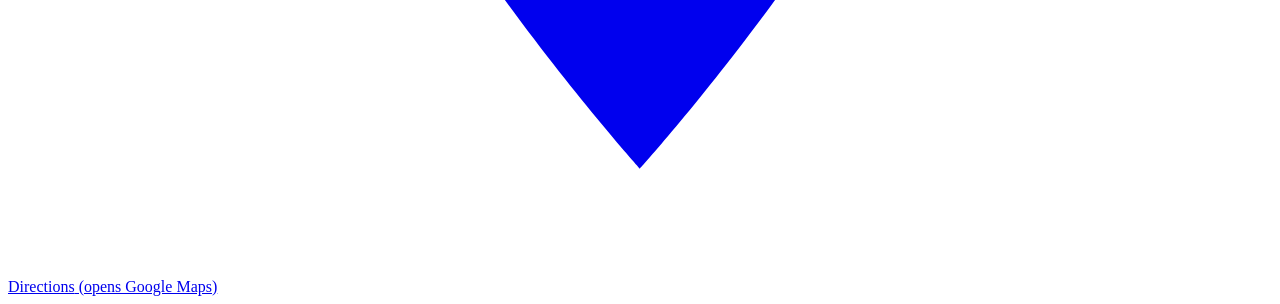
==== commit 93b51d8f: "Tenampal: freeze-exception bundle (own @tenampal photos per Rev 2.1, hour-number captions, 'Wed–Sun," ====
--- a/menu/index.html
+++ b/menu/index.html
@@ -9,11 +9,11 @@
 <nav aria-label="Main"><div class="links"><a href="/tenampal/menu/" aria-current="page">Menu</a><a href="/tenampal/visit/#hours">Hours</a><a href="/tenampal/visit/">Visit</a><a href="https://www.instagram.com/tenampal/" target="_blank" rel="noopener">@tenampal</a></div><details class="mnav"><summary aria-label="Open menu">Menu</summary><div class="mpanel"><a href="/tenampal/">Home</a><a href="/tenampal/menu/" aria-current="page">Menu</a><a href="/tenampal/visit/#hours">Hours</a><a href="/tenampal/visit/">Visit</a><a href="tel:+13235268172">Call (323) 526-8172</a><a href="https://www.instagram.com/tenampal/" target="_blank" rel="noopener">Instagram @tenampal</a></div></details></nav>
 <a class="btn btn-ancho btn-sm nav-call" href="tel:+13235268172"><svg viewBox="0 0 24 24" aria-hidden="true" fill="currentColor"><path d="M6.6 10.8a15.1 15.1 0 0 0 6.6 6.6l2.2-2.2a1 1 0 0 1 1-.25 11.4 11.4 0 0 0 3.6.57 1 1 0 0 1 1 1V20a1 1 0 0 1-1 1A17 17 0 0 1 3 4a1 1 0 0 1 1-1h3.5a1 1 0 0 1 1 1c0 1.25.2 2.45.57 3.57a1 1 0 0 1-.25 1L6.6 10.8Z"/></svg>Call (323) 526-8172</a></div></header>
 <main id="main"><section class="phero"><div class="wrap"><p class="eyebrow">Menu</p><h1>The board</h1><p class="lede">Prices: call (323) 526-8172 or ask at the counter.</p><div class="ctas"><a class="btn btn-ancho" href="tel:+13235268172"><svg viewBox="0 0 24 24" aria-hidden="true" fill="currentColor"><path d="M6.6 10.8a15.1 15.1 0 0 0 6.6 6.6l2.2-2.2a1 1 0 0 1 1-.25 11.4 11.4 0 0 0 3.6.57 1 1 0 0 1 1 1V20a1 1 0 0 1-1 1A17 17 0 0 1 3 4a1 1 0 0 1 1-1h3.5a1 1 0 0 1 1 1c0 1.25.2 2.45.57 3.57a1 1 0 0 1-.25 1L6.6 10.8Z"/></svg>Call (323) 526-8172</a><a class="btn btn-line" href="https://www.google.com/maps/dir/?api=1&destination=1859+E+1st+St+Los+Angeles+CA+90033" target="_blank" rel="noopener"><svg viewBox="0 0 24 24" aria-hidden="true" fill="currentColor"><path d="M12 2a7 7 0 0 0-7 7c0 5.25 7 13 7 13s7-7.75 7-13a7 7 0 0 0-7-7Zm0 9.5A2.5 2.5 0 1 1 12 6.5a2.5 2.5 0 0 1 0 5Z"/></svg>Directions<span class="sr"> (opens Google Maps)</span></a></div></div></section>
-<section class="sec sec-12" style="padding-top:2rem"><div class="wrap"><div class="board"><div class="board-head"><h2 id="menu-h">Menu</h2><p>Prices: call (323) 526-8172 or ask at the counter.</p></div><div class="mcols"><div class="mcol"><section class="mg" aria-label="Plates"><h3>Plates</h3><ul><li>Chilaquiles</li><li>Huevos Rancheros</li><li>Huarache Azul</li><li>Tacos Dorados</li><li>Enchiladas</li><li>Chorizo Torta</li><li>Burrito de Suadero</li><li>Wet Burrito</li><li>Smashburger</li></ul></section></div><div class="mcol"><section class="mg" aria-label="Drinks &amp; sweet"><h3>Drinks &amp; sweet</h3><ul><li>Café de Olla</li><li>Coffee / iced coffee</li><li>Limonada / Jamaica</li><li>Sodas</li><li>Flan con Pecanas</li></ul></section><section class="mg" aria-label="Sides"><h3>Sides</h3><ul><li>Papas</li><li>Frijoles</li><li>Mole Poblano con Totopos</li></ul></section></div></div><p class="fine-b">Item names per public menu listings (MenuPix, Fantuan). Ask at the counter for today's board.</p></div></div></section></main>
-<footer class="foot"><div class="wrap"><p class="hr" aria-hidden="true">4</p><div>
+<section class="sec sec-12" style="padding-top:2rem"><div class="wrap"><div class="board"><div class="board-head"><h2 id="menu-h">Menu</h2><p>Prices: call (323) 526-8172 or ask at the counter.</p></div><div class="mcols"><div class="mcol"><section class="mg" aria-label="Plates"><h3>Plates</h3><ul><li>Chilaquiles</li><li>Huevos Rancheros</li><li>Huarache Azul</li><li>Tacos Dorados</li><li>Enchiladas</li><li>Chorizo Torta</li><li>Burrito de Suadero</li><li>Wet Burrito</li><li>Smashburger</li></ul></section><figure class="print sq"><picture><source type="image/avif" srcset="/tenampal/assets/img/ig/t01-480.avif 480w, /tenampal/assets/img/ig/t01-960.avif 960w" sizes="(max-width:760px) 92vw, 480px"><img src="/tenampal/assets/img/ig/t01-480.webp" srcset="/tenampal/assets/img/ig/t01-480.webp 480w, /tenampal/assets/img/ig/t01-960.webp 960w" sizes="(max-width:760px) 92vw, 480px" width="480" height="480" alt="Enchiladas verdes. Photo from Tenampal's own Instagram, @tenampal." loading="lazy" decoding="async"></picture><figcaption>Enchiladas verdes</figcaption></figure></div><div class="mcol"><section class="mg" aria-label="Drinks &amp; sweet"><h3>Drinks &amp; sweet</h3><ul><li>Café de Olla</li><li>Coffee / iced coffee</li><li>Limonada / Jamaica</li><li>Sodas</li><li>Flan con Pecanas</li></ul></section><section class="mg" aria-label="Sides"><h3>Sides</h3><ul><li>Papas</li><li>Frijoles</li><li>Mole Poblano con Totopos</li></ul></section><figure class="print sq"><picture><source type="image/avif" srcset="/tenampal/assets/img/ig/t05-480.avif 480w, /tenampal/assets/img/ig/t05-960.avif 960w" sizes="(max-width:760px) 92vw, 480px"><img src="/tenampal/assets/img/ig/t05-480.webp" srcset="/tenampal/assets/img/ig/t05-480.webp 480w, /tenampal/assets/img/ig/t05-960.webp 960w" sizes="(max-width:760px) 92vw, 480px" width="480" height="480" alt="Huevos con nopales. Photo from Tenampal's own Instagram, @tenampal." loading="lazy" decoding="async"></picture><figcaption>Huevos con nopales</figcaption></figure></div></div><p class="fine-b">Item names per public menu listings (MenuPix, Fantuan). Ask at the counter for today's board.</p></div></div></section></main>
+<footer class="foot"><div class="wrap"><p class="hr" aria-hidden="true">4</p><p class="hr-cap">4 PM · closing</p><div>
 <p class="f-name">Tenampal</p><p>1859 E 1st St, Boyle Heights, Los Angeles, CA 90033. <a href="tel:+13235268172">(323) 526-8172</a>.</p>
 <p>Hours per Google Maps: Wed 11-4, Thu-Sun 10-4, closed Mon-Tue. Call to confirm.</p>
 <div class="ctas"><a class="btn btn-ancho btn-sm" href="tel:+13235268172"><svg viewBox="0 0 24 24" aria-hidden="true" fill="currentColor"><path d="M6.6 10.8a15.1 15.1 0 0 0 6.6 6.6l2.2-2.2a1 1 0 0 1 1-.25 11.4 11.4 0 0 0 3.6.57 1 1 0 0 1 1 1V20a1 1 0 0 1-1 1A17 17 0 0 1 3 4a1 1 0 0 1 1-1h3.5a1 1 0 0 1 1 1c0 1.25.2 2.45.57 3.57a1 1 0 0 1-.25 1L6.6 10.8Z"/></svg>Call (323) 526-8172</a><a class="btn btn-line btn-sm" href="https://www.google.com/maps/dir/?api=1&destination=1859+E+1st+St+Los+Angeles+CA+90033" target="_blank" rel="noopener"><svg viewBox="0 0 24 24" aria-hidden="true" fill="currentColor"><path d="M12 2a7 7 0 0 0-7 7c0 5.25 7 13 7 13s7-7.75 7-13a7 7 0 0 0-7-7Zm0 9.5A2.5 2.5 0 1 1 12 6.5a2.5 2.5 0 0 1 0 5Z"/></svg>Directions<span class="sr"> (opens Google Maps)</span></a><a class="btn btn-line btn-sm" href="https://www.instagram.com/tenampal/" target="_blank" rel="noopener"><svg viewBox="0 0 24 24" aria-hidden="true" fill="currentColor"><path d="M12 7.3A4.7 4.7 0 1 0 12 16.7 4.7 4.7 0 0 0 12 7.3Zm0 7.7a3 3 0 1 1 0-6 3 3 0 0 1 0 6Zm6-7.9a1.1 1.1 0 1 1-2.2 0 1.1 1.1 0 0 1 2.2 0ZM12 3.6c2.7 0 3 0 4.1.1 2.7.1 4 1.4 4.1 4.1.1 1.1.1 1.4.1 4.1s0 3-.1 4.1c-.1 2.7-1.4 4-4.1 4.1-1.1.1-1.4.1-4.1.1s-3 0-4.1-.1c-2.7-.1-4-1.4-4.1-4.1C3.7 15 3.6 14.7 3.6 12s0-3 .1-4.1C3.8 5.2 5.1 3.9 7.9 3.7 9 3.6 9.3 3.6 12 3.6ZM12 2c-2.7 0-3.1 0-4.2.1C4.2 2.2 2.2 4.2 2.1 7.8 2 8.9 2 9.3 2 12s0 3.1.1 4.2c.2 3.6 2.2 5.6 5.7 5.7 1.1.1 1.5.1 4.2.1s3.1 0 4.2-.1c3.6-.2 5.6-2.2 5.7-5.7.1-1.1.1-1.5.1-4.2s0-3.1-.1-4.2c-.2-3.6-2.2-5.6-5.7-5.7C15.1 2 14.7 2 12 2Z"/></svg>@tenampal<span class="sr"> (opens Instagram)</span></a></div>
-<p class="fine">The comal images are AI-generated illustrative scenes, not photos of Tenampal's kitchen or food. Menu item names come from public listings and may change. Demo site, © 2026 Tenampal.</p></div></div></footer>
+<p class="fine">The comal image is an AI-generated illustrative scene, not a photo of Tenampal's kitchen. Photos: @tenampal, from the kitchen's own Instagram. Menu item names come from public listings and may change. Demo site, © 2026 Tenampal.</p></div></div></footer>
 <div class="mbar" aria-label="Quick actions"><a class="btn btn-ancho btn-sm" href="tel:+13235268172"><svg viewBox="0 0 24 24" aria-hidden="true" fill="currentColor"><path d="M6.6 10.8a15.1 15.1 0 0 0 6.6 6.6l2.2-2.2a1 1 0 0 1 1-.25 11.4 11.4 0 0 0 3.6.57 1 1 0 0 1 1 1V20a1 1 0 0 1-1 1A17 17 0 0 1 3 4a1 1 0 0 1 1-1h3.5a1 1 0 0 1 1 1c0 1.25.2 2.45.57 3.57a1 1 0 0 1-.25 1L6.6 10.8Z"/></svg>Call</a><a class="btn btn-line btn-sm" href="https://www.google.com/maps/dir/?api=1&destination=1859+E+1st+St+Los+Angeles+CA+90033" target="_blank" rel="noopener"><svg viewBox="0 0 24 24" aria-hidden="true" fill="currentColor"><path d="M12 2a7 7 0 0 0-7 7c0 5.25 7 13 7 13s7-7.75 7-13a7 7 0 0 0-7-7Zm0 9.5A2.5 2.5 0 1 1 12 6.5a2.5 2.5 0 0 1 0 5Z"/></svg>Directions<span class="sr"> (opens Google Maps)</span></a></div>
 <script src="/tenampal/assets/js/site.js" defer></script></body></html>
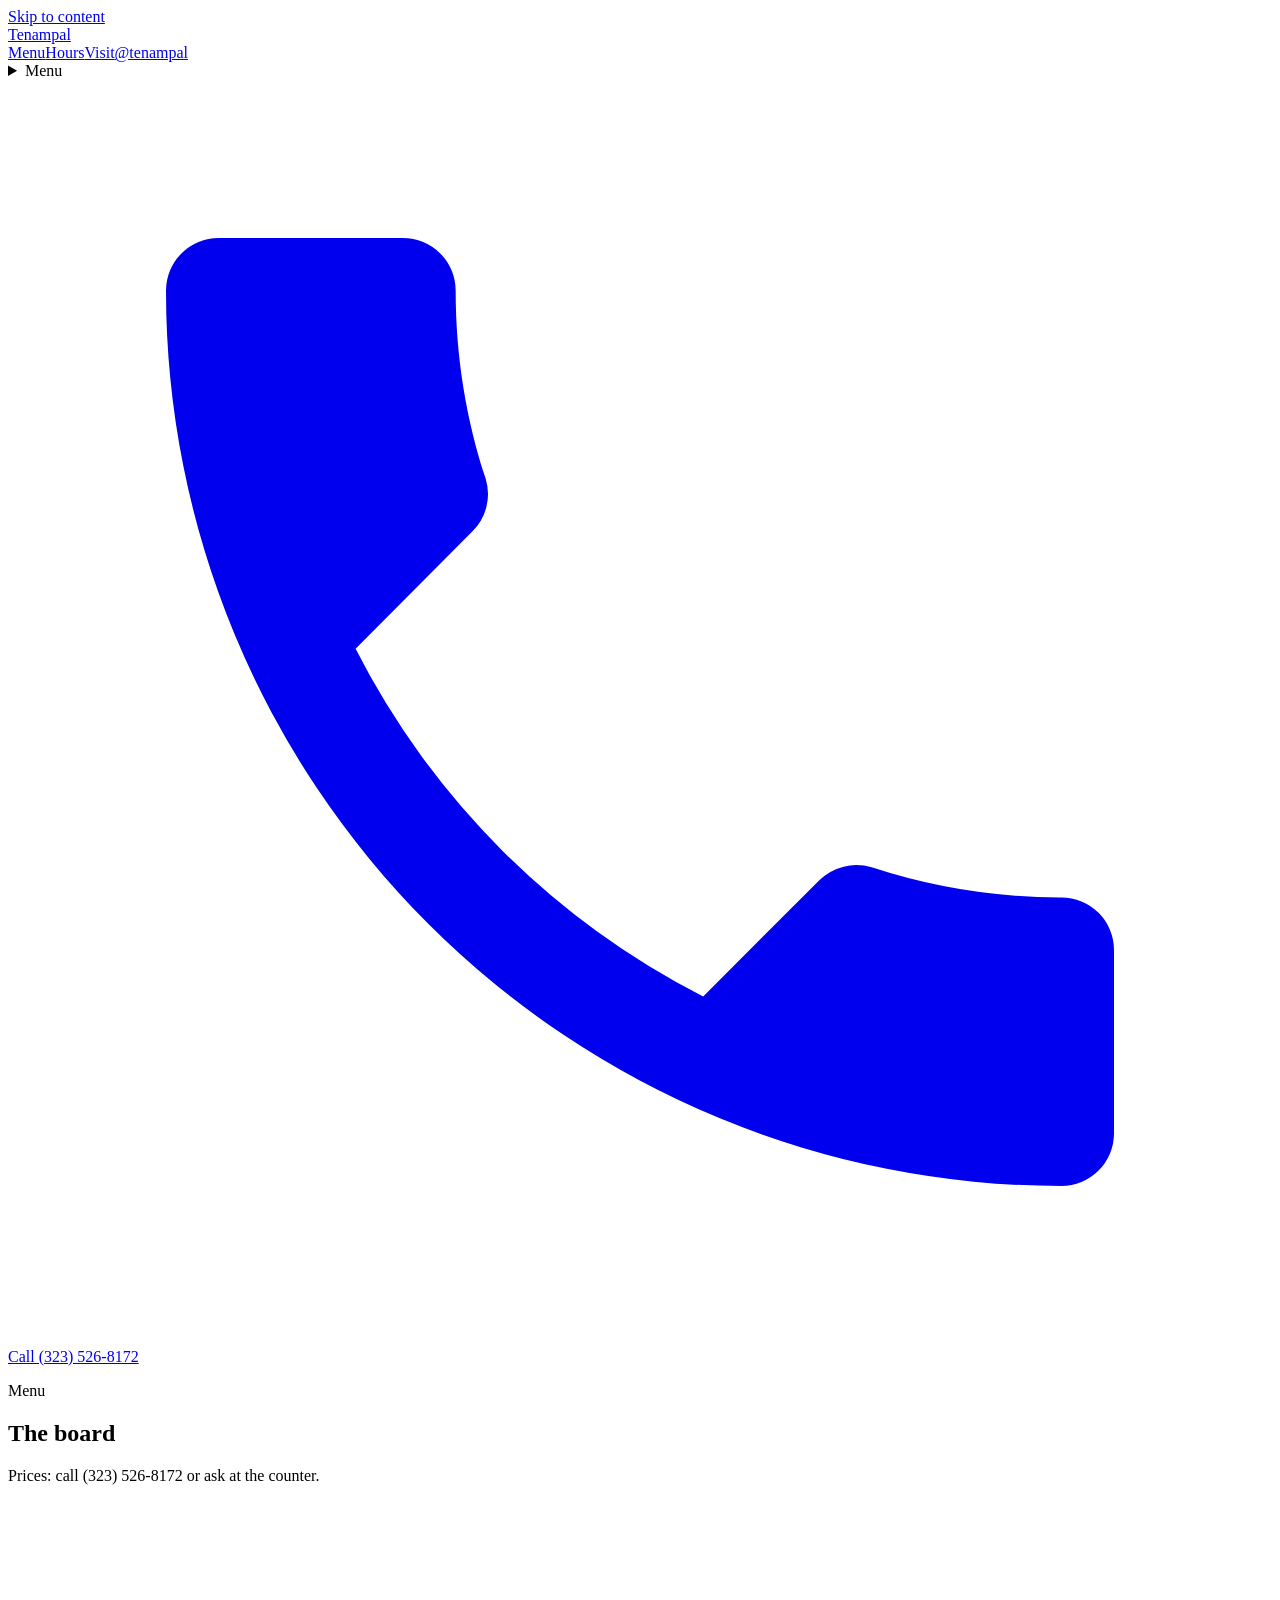
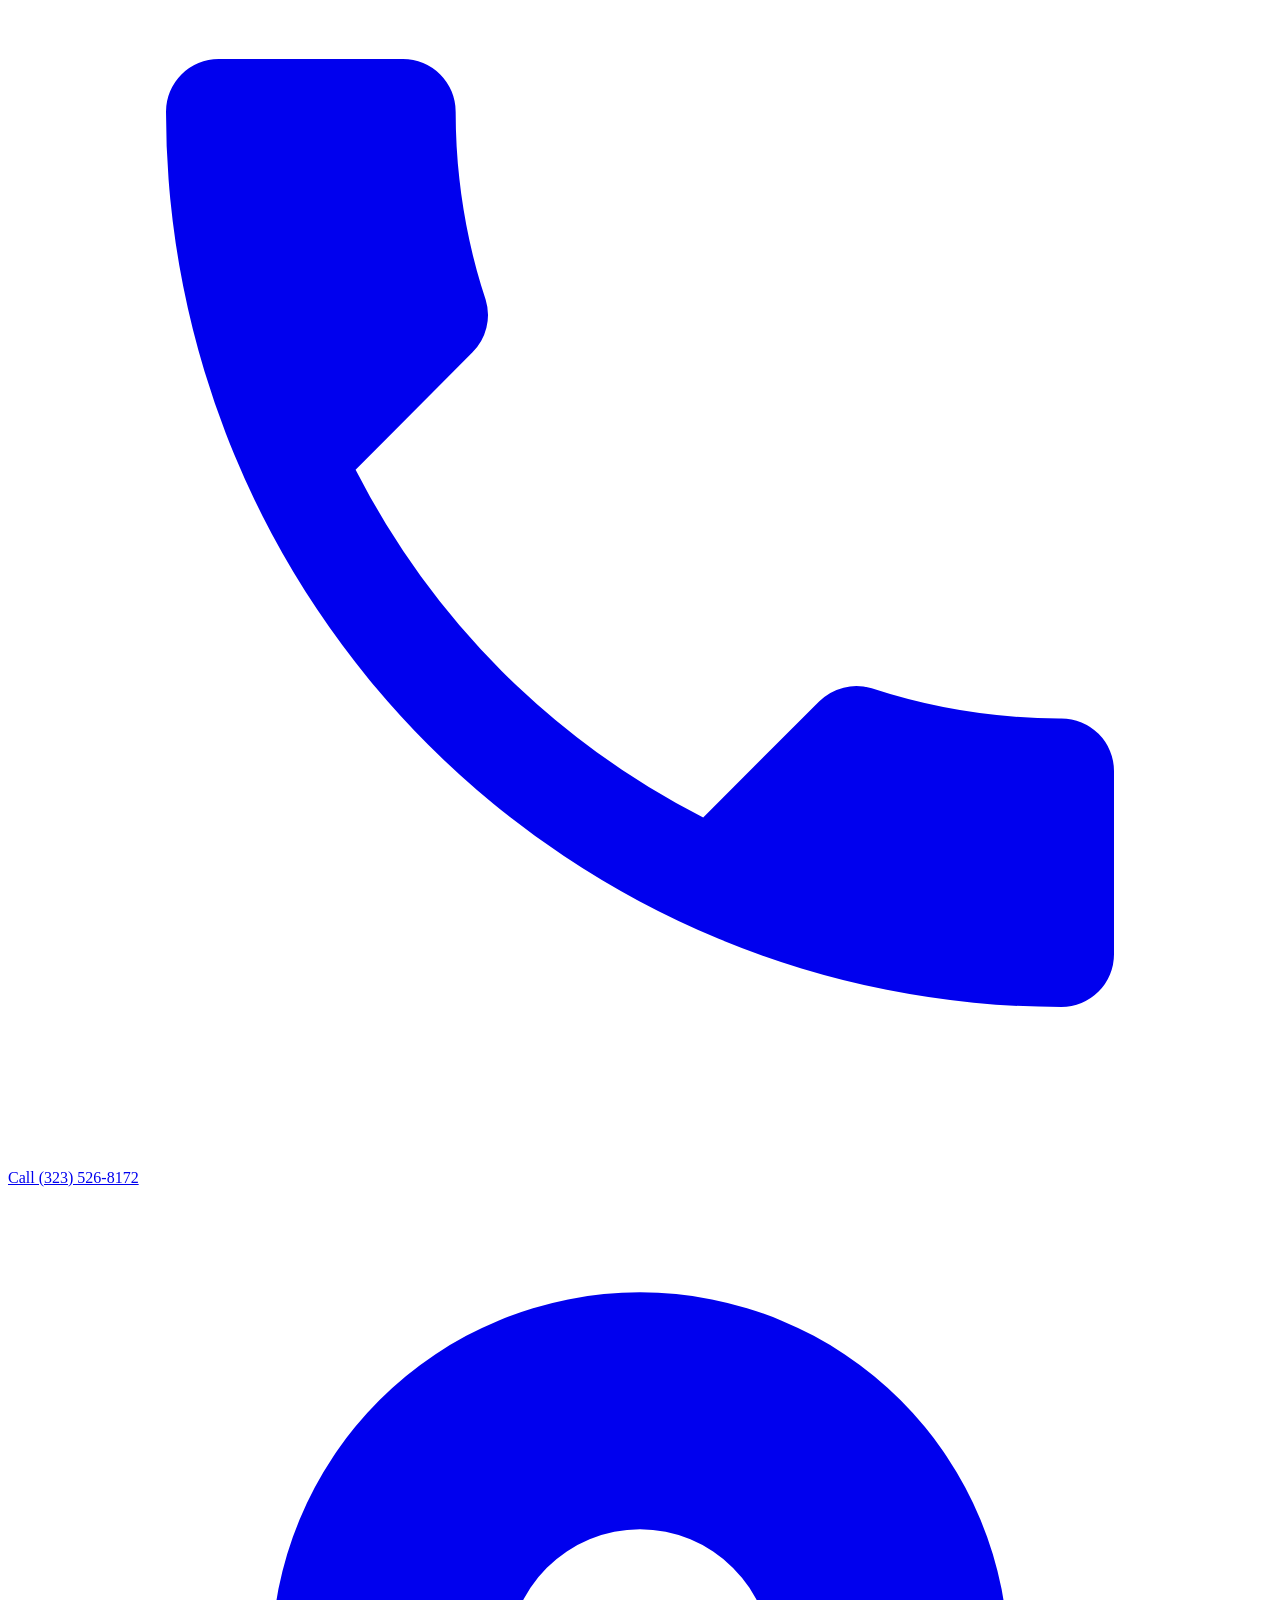
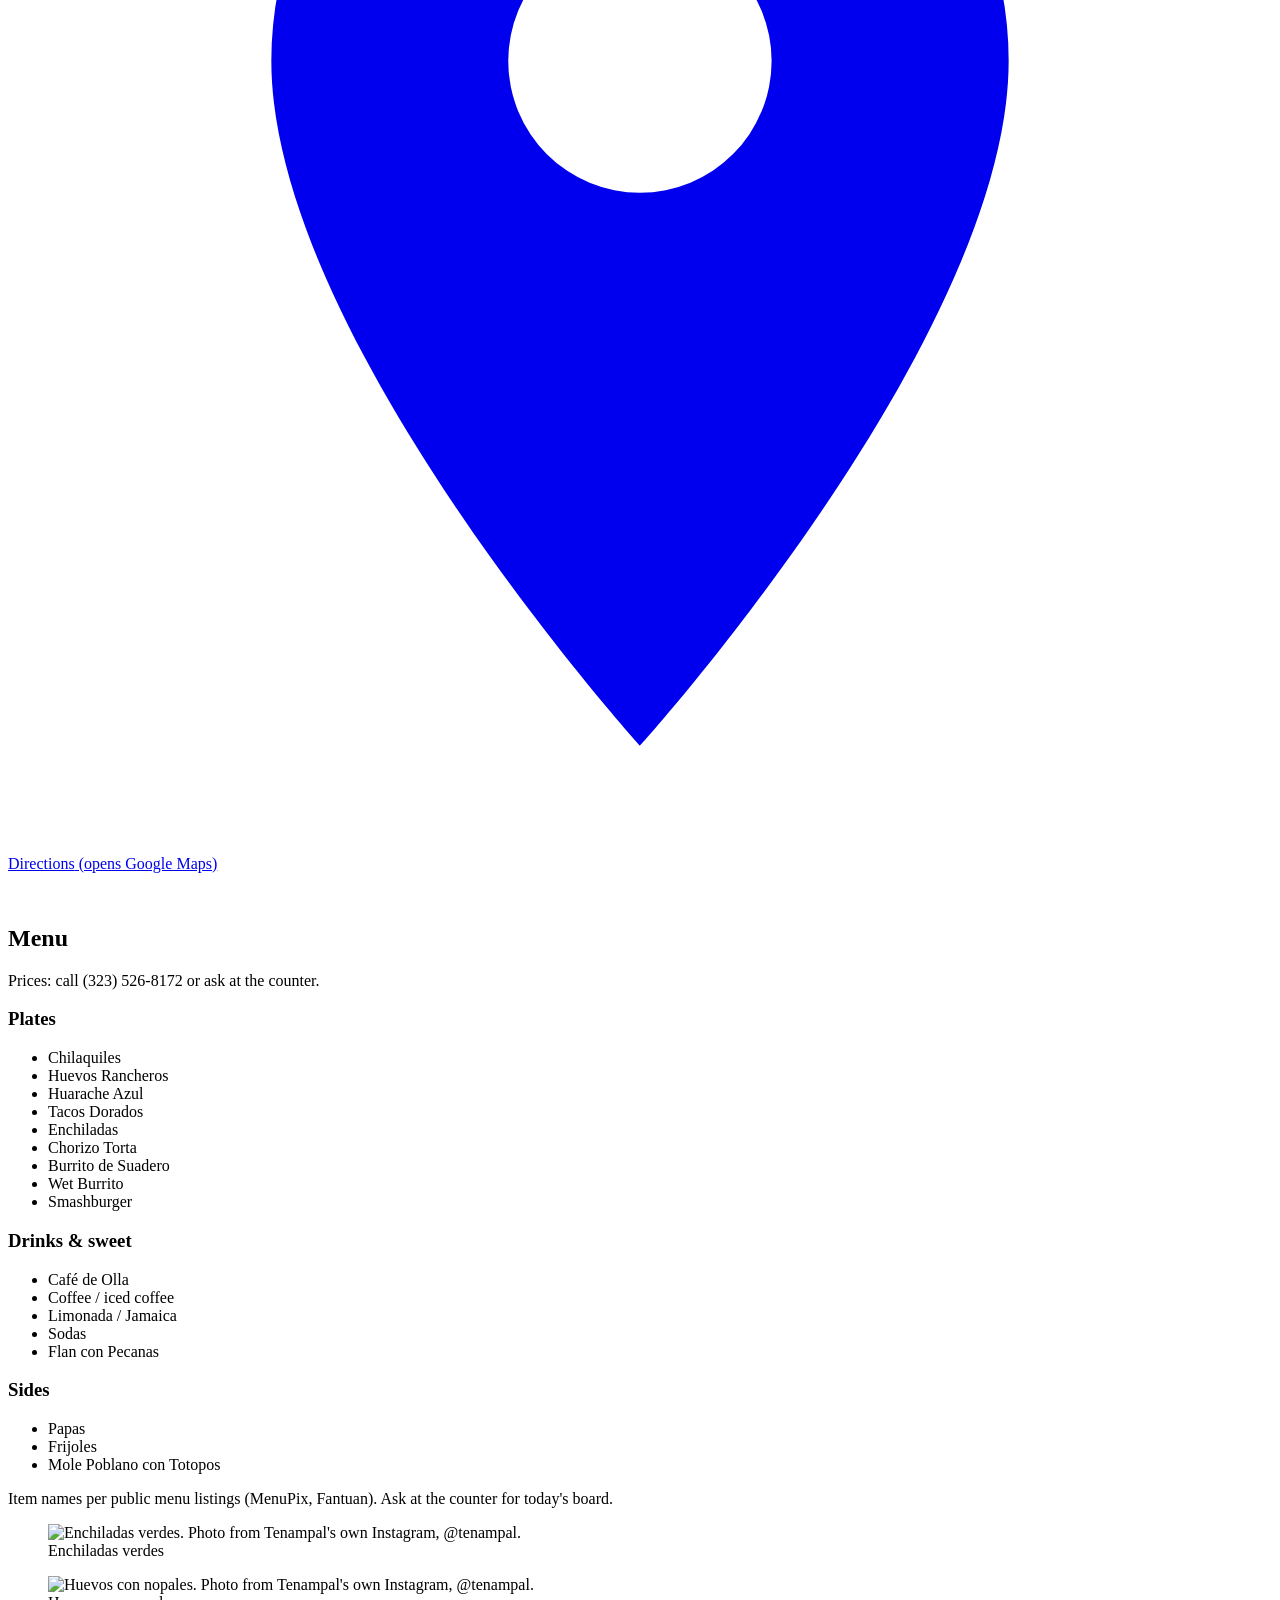
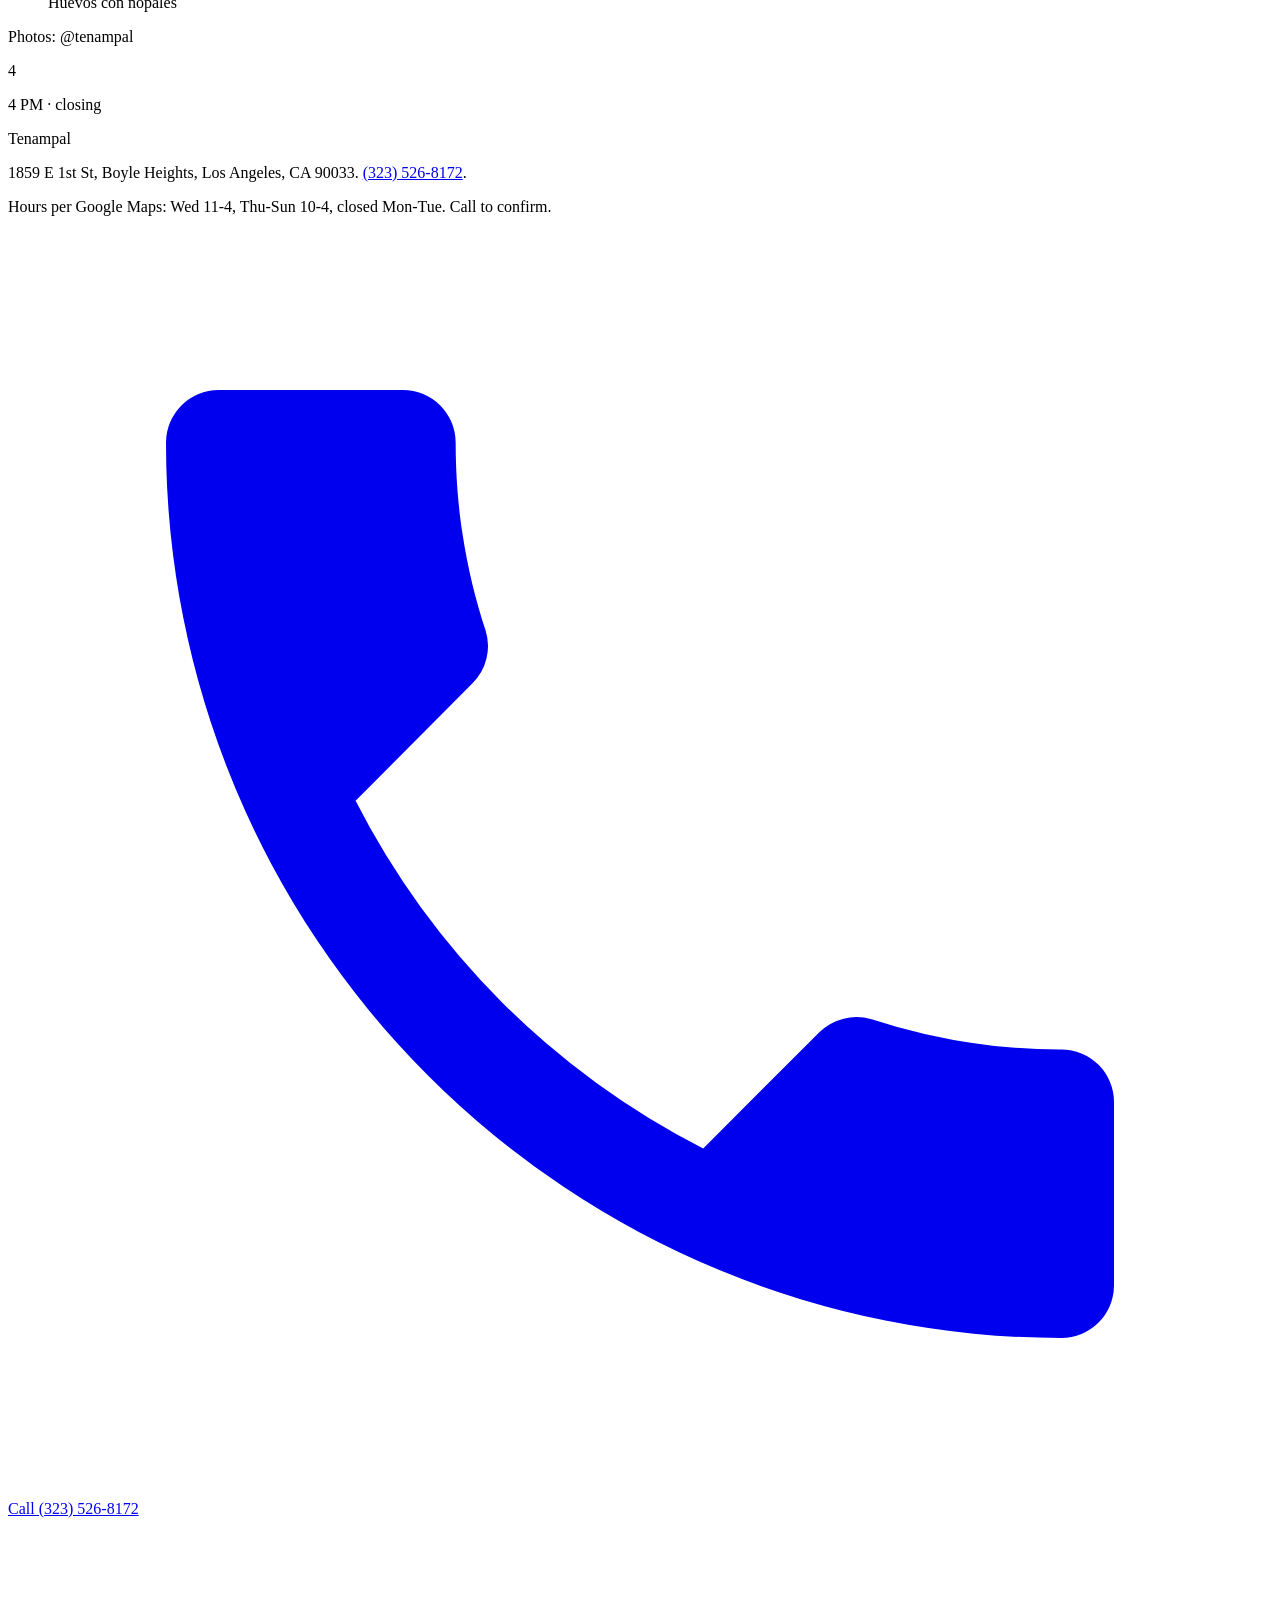
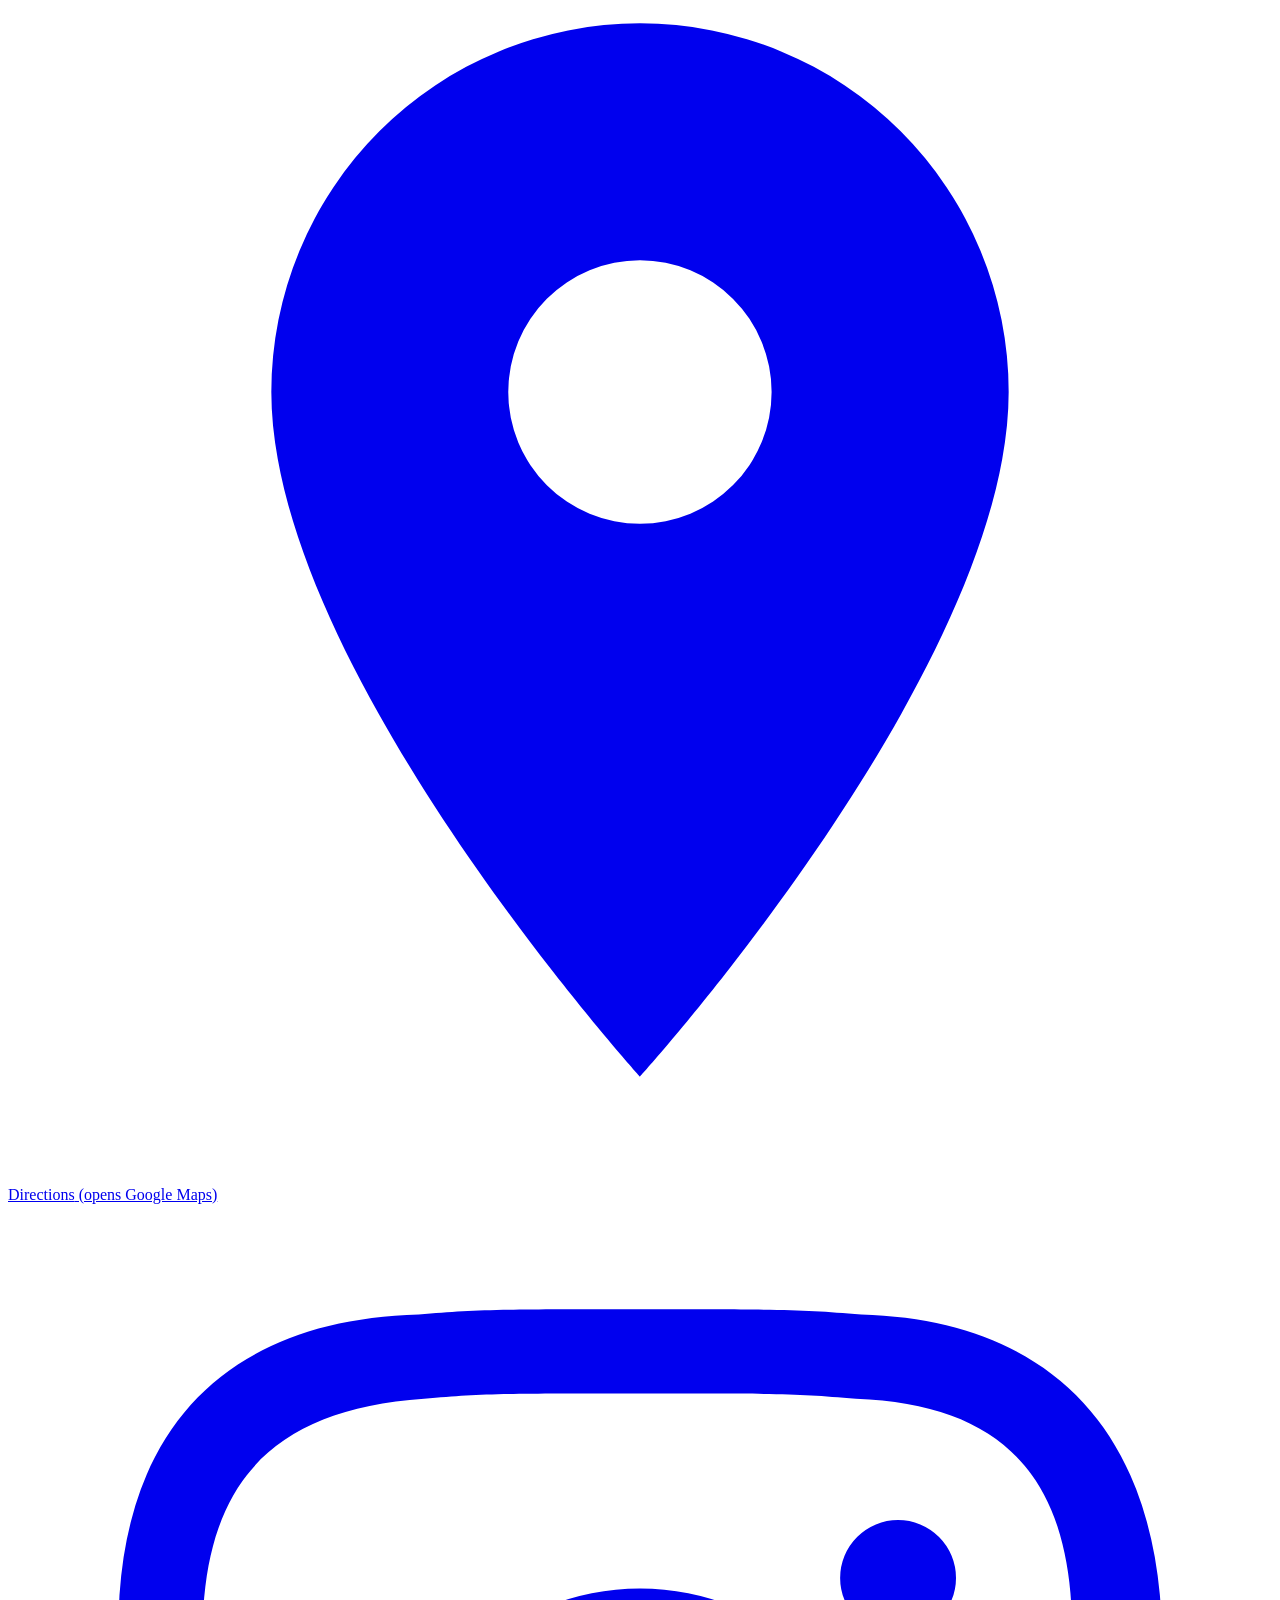
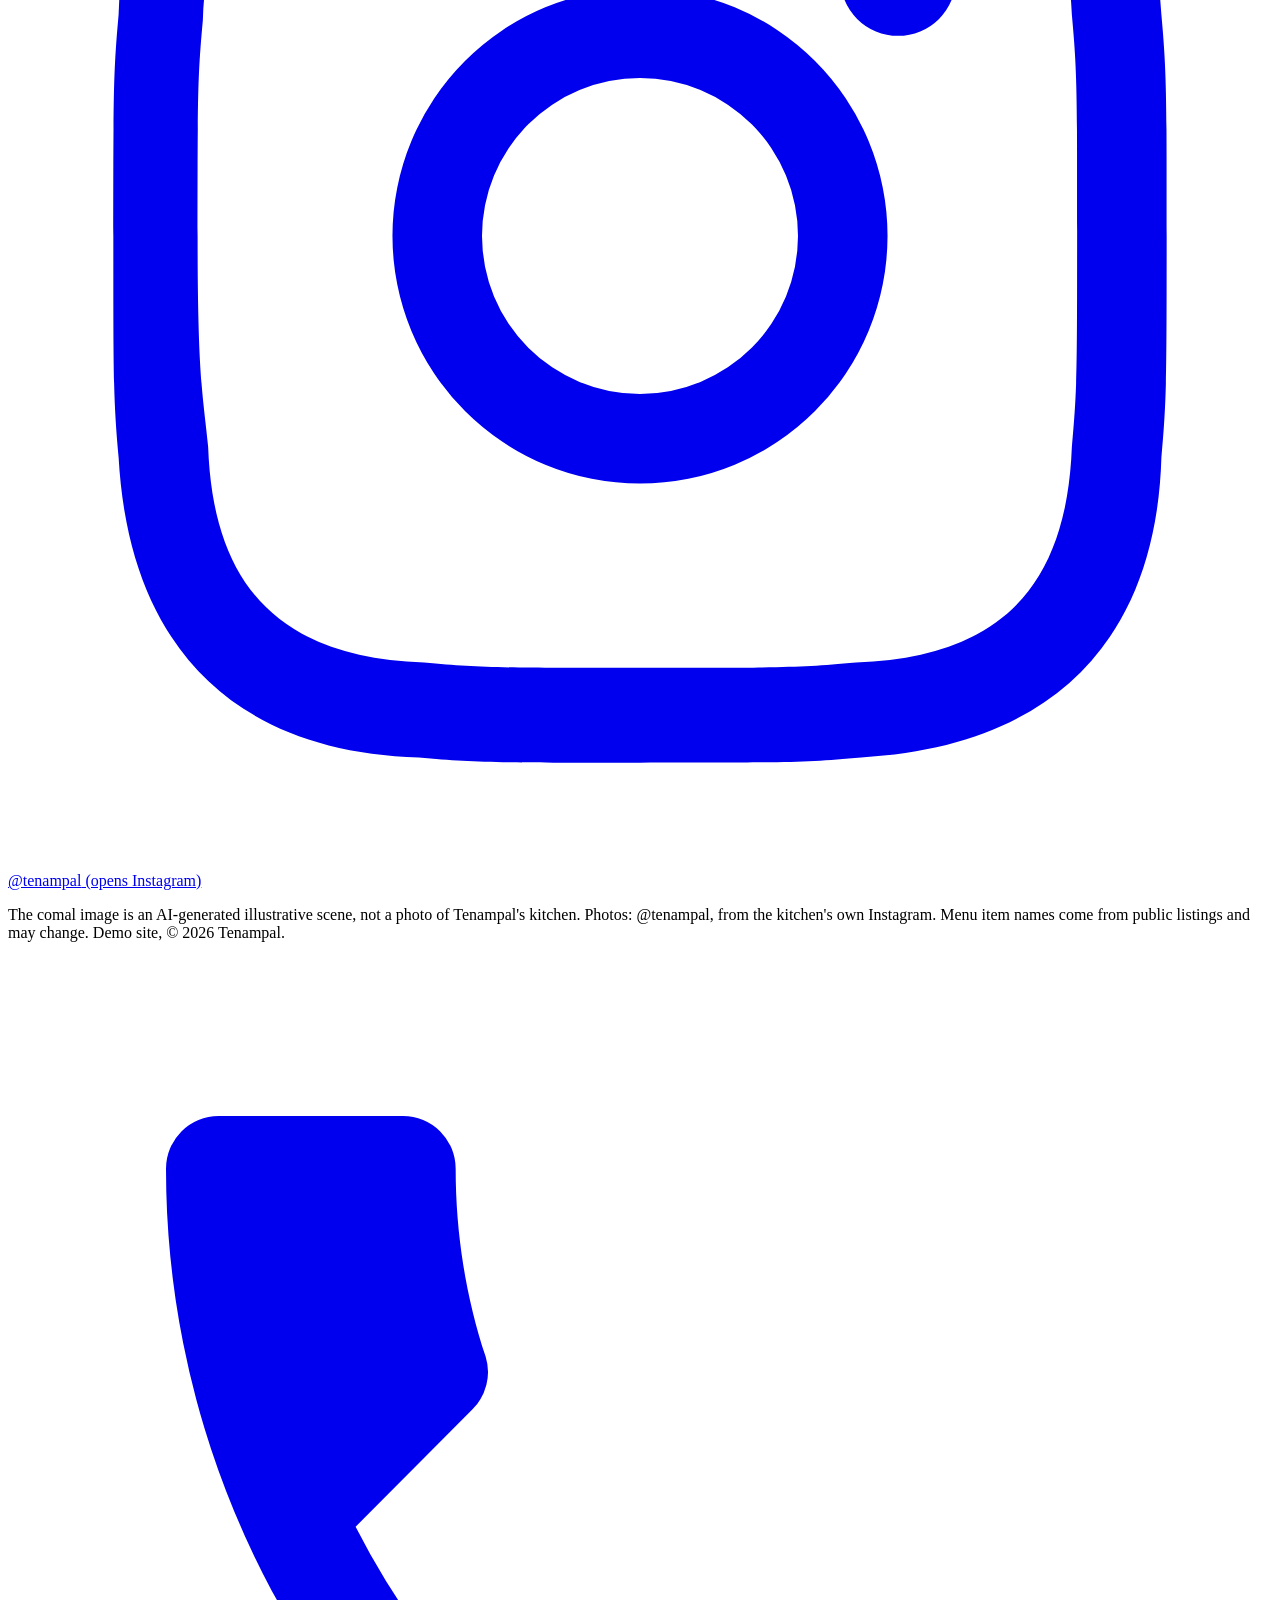
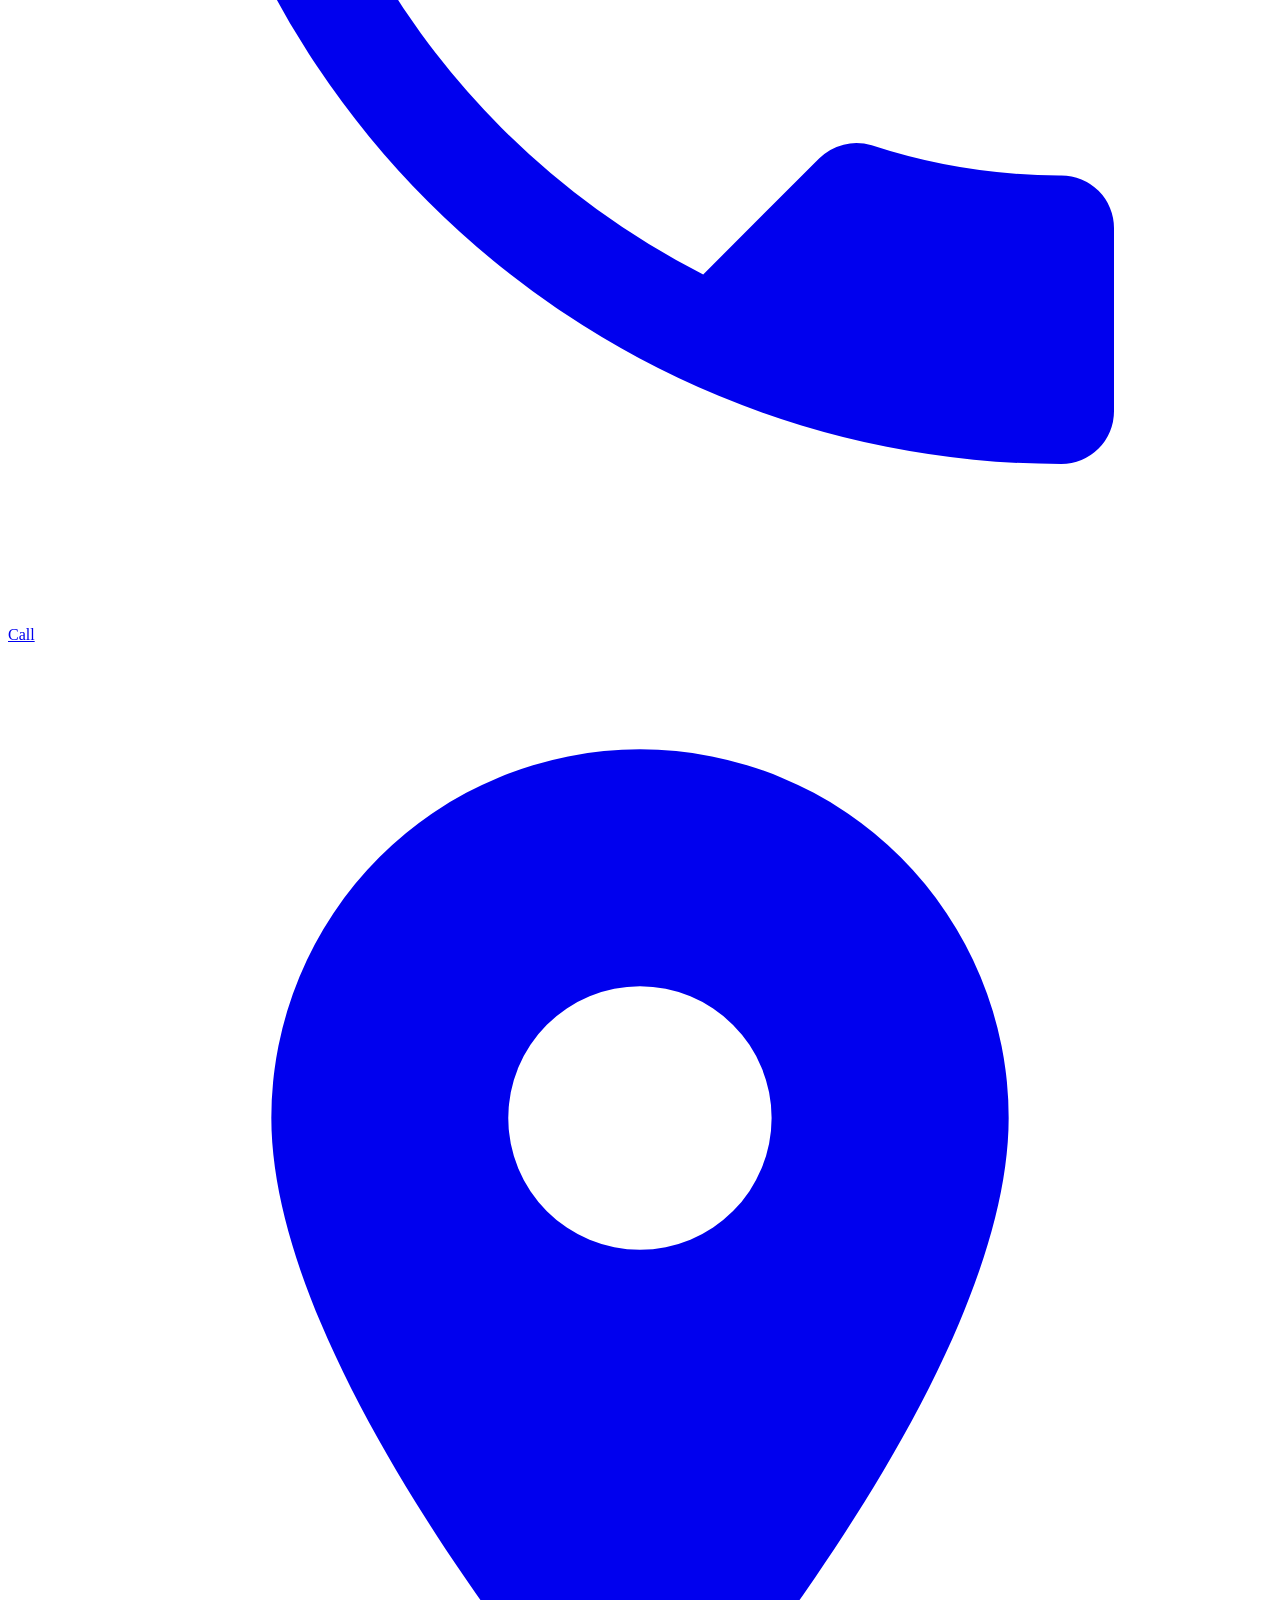
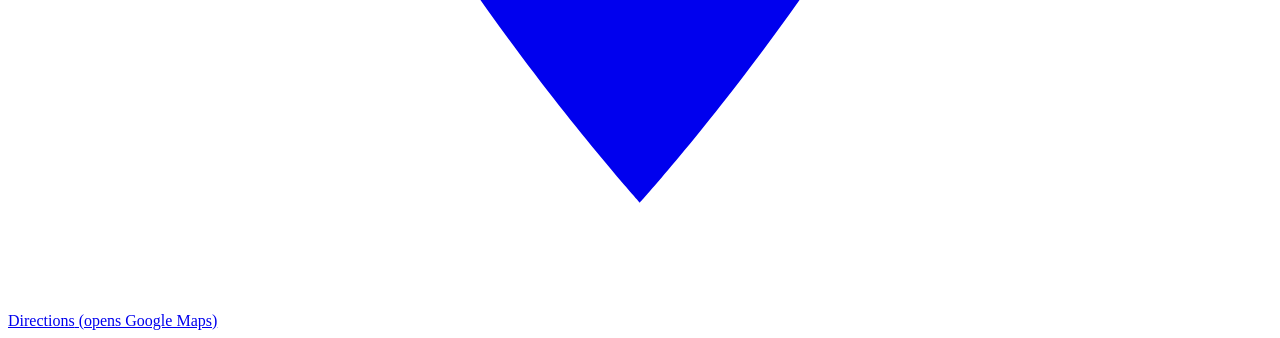
==== commit c91c8b3b: "Tenampal rev3: editorial photo layout (stacked lead+inset, enchiladas overlapping board, 2 PM asymme" ====
--- a/menu/index.html
+++ b/menu/index.html
@@ -9,7 +9,7 @@
 <nav aria-label="Main"><div class="links"><a href="/tenampal/menu/" aria-current="page">Menu</a><a href="/tenampal/visit/#hours">Hours</a><a href="/tenampal/visit/">Visit</a><a href="https://www.instagram.com/tenampal/" target="_blank" rel="noopener">@tenampal</a></div><details class="mnav"><summary aria-label="Open menu">Menu</summary><div class="mpanel"><a href="/tenampal/">Home</a><a href="/tenampal/menu/" aria-current="page">Menu</a><a href="/tenampal/visit/#hours">Hours</a><a href="/tenampal/visit/">Visit</a><a href="tel:+13235268172">Call (323) 526-8172</a><a href="https://www.instagram.com/tenampal/" target="_blank" rel="noopener">Instagram @tenampal</a></div></details></nav>
 <a class="btn btn-ancho btn-sm nav-call" href="tel:+13235268172"><svg viewBox="0 0 24 24" aria-hidden="true" fill="currentColor"><path d="M6.6 10.8a15.1 15.1 0 0 0 6.6 6.6l2.2-2.2a1 1 0 0 1 1-.25 11.4 11.4 0 0 0 3.6.57 1 1 0 0 1 1 1V20a1 1 0 0 1-1 1A17 17 0 0 1 3 4a1 1 0 0 1 1-1h3.5a1 1 0 0 1 1 1c0 1.25.2 2.45.57 3.57a1 1 0 0 1-.25 1L6.6 10.8Z"/></svg>Call (323) 526-8172</a></div></header>
 <main id="main"><section class="phero"><div class="wrap"><p class="eyebrow">Menu</p><h1>The board</h1><p class="lede">Prices: call (323) 526-8172 or ask at the counter.</p><div class="ctas"><a class="btn btn-ancho" href="tel:+13235268172"><svg viewBox="0 0 24 24" aria-hidden="true" fill="currentColor"><path d="M6.6 10.8a15.1 15.1 0 0 0 6.6 6.6l2.2-2.2a1 1 0 0 1 1-.25 11.4 11.4 0 0 0 3.6.57 1 1 0 0 1 1 1V20a1 1 0 0 1-1 1A17 17 0 0 1 3 4a1 1 0 0 1 1-1h3.5a1 1 0 0 1 1 1c0 1.25.2 2.45.57 3.57a1 1 0 0 1-.25 1L6.6 10.8Z"/></svg>Call (323) 526-8172</a><a class="btn btn-line" href="https://www.google.com/maps/dir/?api=1&destination=1859+E+1st+St+Los+Angeles+CA+90033" target="_blank" rel="noopener"><svg viewBox="0 0 24 24" aria-hidden="true" fill="currentColor"><path d="M12 2a7 7 0 0 0-7 7c0 5.25 7 13 7 13s7-7.75 7-13a7 7 0 0 0-7-7Zm0 9.5A2.5 2.5 0 1 1 12 6.5a2.5 2.5 0 0 1 0 5Z"/></svg>Directions<span class="sr"> (opens Google Maps)</span></a></div></div></section>
-<section class="sec sec-12" style="padding-top:2rem"><div class="wrap"><div class="board"><div class="board-head"><h2 id="menu-h">Menu</h2><p>Prices: call (323) 526-8172 or ask at the counter.</p></div><div class="mcols"><div class="mcol"><section class="mg" aria-label="Plates"><h3>Plates</h3><ul><li>Chilaquiles</li><li>Huevos Rancheros</li><li>Huarache Azul</li><li>Tacos Dorados</li><li>Enchiladas</li><li>Chorizo Torta</li><li>Burrito de Suadero</li><li>Wet Burrito</li><li>Smashburger</li></ul></section><figure class="print sq"><picture><source type="image/avif" srcset="/tenampal/assets/img/ig/t01-480.avif 480w, /tenampal/assets/img/ig/t01-960.avif 960w" sizes="(max-width:760px) 92vw, 480px"><img src="/tenampal/assets/img/ig/t01-480.webp" srcset="/tenampal/assets/img/ig/t01-480.webp 480w, /tenampal/assets/img/ig/t01-960.webp 960w" sizes="(max-width:760px) 92vw, 480px" width="480" height="480" alt="Enchiladas verdes. Photo from Tenampal's own Instagram, @tenampal." loading="lazy" decoding="async"></picture><figcaption>Enchiladas verdes</figcaption></figure></div><div class="mcol"><section class="mg" aria-label="Drinks &amp; sweet"><h3>Drinks &amp; sweet</h3><ul><li>Café de Olla</li><li>Coffee / iced coffee</li><li>Limonada / Jamaica</li><li>Sodas</li><li>Flan con Pecanas</li></ul></section><section class="mg" aria-label="Sides"><h3>Sides</h3><ul><li>Papas</li><li>Frijoles</li><li>Mole Poblano con Totopos</li></ul></section><figure class="print sq"><picture><source type="image/avif" srcset="/tenampal/assets/img/ig/t05-480.avif 480w, /tenampal/assets/img/ig/t05-960.avif 960w" sizes="(max-width:760px) 92vw, 480px"><img src="/tenampal/assets/img/ig/t05-480.webp" srcset="/tenampal/assets/img/ig/t05-480.webp 480w, /tenampal/assets/img/ig/t05-960.webp 960w" sizes="(max-width:760px) 92vw, 480px" width="480" height="480" alt="Huevos con nopales. Photo from Tenampal's own Instagram, @tenampal." loading="lazy" decoding="async"></picture><figcaption>Huevos con nopales</figcaption></figure></div></div><p class="fine-b">Item names per public menu listings (MenuPix, Fantuan). Ask at the counter for today's board.</p></div></div></section></main>
+<section class="sec sec-12" style="padding-top:2rem"><div class="wrap"><div class="board"><div class="board-head"><h2 id="menu-h">Menu</h2><p>Prices: call (323) 526-8172 or ask at the counter.</p></div><div class="mcols"><div class="mcol"><section class="mg" aria-label="Plates"><h3>Plates</h3><ul><li>Chilaquiles</li><li>Huevos Rancheros</li><li>Huarache Azul</li><li>Tacos Dorados</li><li>Enchiladas</li><li>Chorizo Torta</li><li>Burrito de Suadero</li><li>Wet Burrito</li><li>Smashburger</li></ul></section></div><div class="mcol"><section class="mg" aria-label="Drinks &amp; sweet"><h3>Drinks &amp; sweet</h3><ul><li>Café de Olla</li><li>Coffee / iced coffee</li><li>Limonada / Jamaica</li><li>Sodas</li><li>Flan con Pecanas</li></ul></section><section class="mg" aria-label="Sides"><h3>Sides</h3><ul><li>Papas</li><li>Frijoles</li><li>Mole Poblano con Totopos</li></ul></section></div></div><p class="fine-b">Item names per public menu listings (MenuPix, Fantuan). Ask at the counter for today's board.</p></div><div class="mpair"><figure class="print rv p-ench"><picture><source type="image/avif" srcset="/tenampal/assets/img/ig/t01-600.avif 600w, /tenampal/assets/img/ig/t01-1200.avif 1200w" sizes="(max-width:760px) 88vw, 600px"><img src="/tenampal/assets/img/ig/t01-600.webp" srcset="/tenampal/assets/img/ig/t01-600.webp 600w, /tenampal/assets/img/ig/t01-1200.webp 1200w" sizes="(max-width:760px) 88vw, 600px" width="600" height="402" alt="Enchiladas verdes. Photo from Tenampal's own Instagram, @tenampal." loading="lazy" decoding="async"></picture><figcaption>Enchiladas verdes</figcaption></figure><figure class="print rv p-nop"><picture><source type="image/avif" srcset="/tenampal/assets/img/ig/t05-260.avif 260w, /tenampal/assets/img/ig/t05-520.avif 520w" sizes="(max-width:760px) 50vw, 260px"><img src="/tenampal/assets/img/ig/t05-260.webp" srcset="/tenampal/assets/img/ig/t05-260.webp 260w, /tenampal/assets/img/ig/t05-520.webp 520w" sizes="(max-width:760px) 50vw, 260px" width="260" height="260" alt="Huevos con nopales. Photo from Tenampal's own Instagram, @tenampal." loading="lazy" decoding="async"></picture><figcaption>Huevos con nopales</figcaption></figure></div><p class="credit">Photos: @tenampal</p></div></section></main>
 <footer class="foot"><div class="wrap"><p class="hr" aria-hidden="true">4</p><p class="hr-cap">4 PM · closing</p><div>
 <p class="f-name">Tenampal</p><p>1859 E 1st St, Boyle Heights, Los Angeles, CA 90033. <a href="tel:+13235268172">(323) 526-8172</a>.</p>
 <p>Hours per Google Maps: Wed 11-4, Thu-Sun 10-4, closed Mon-Tue. Call to confirm.</p>
